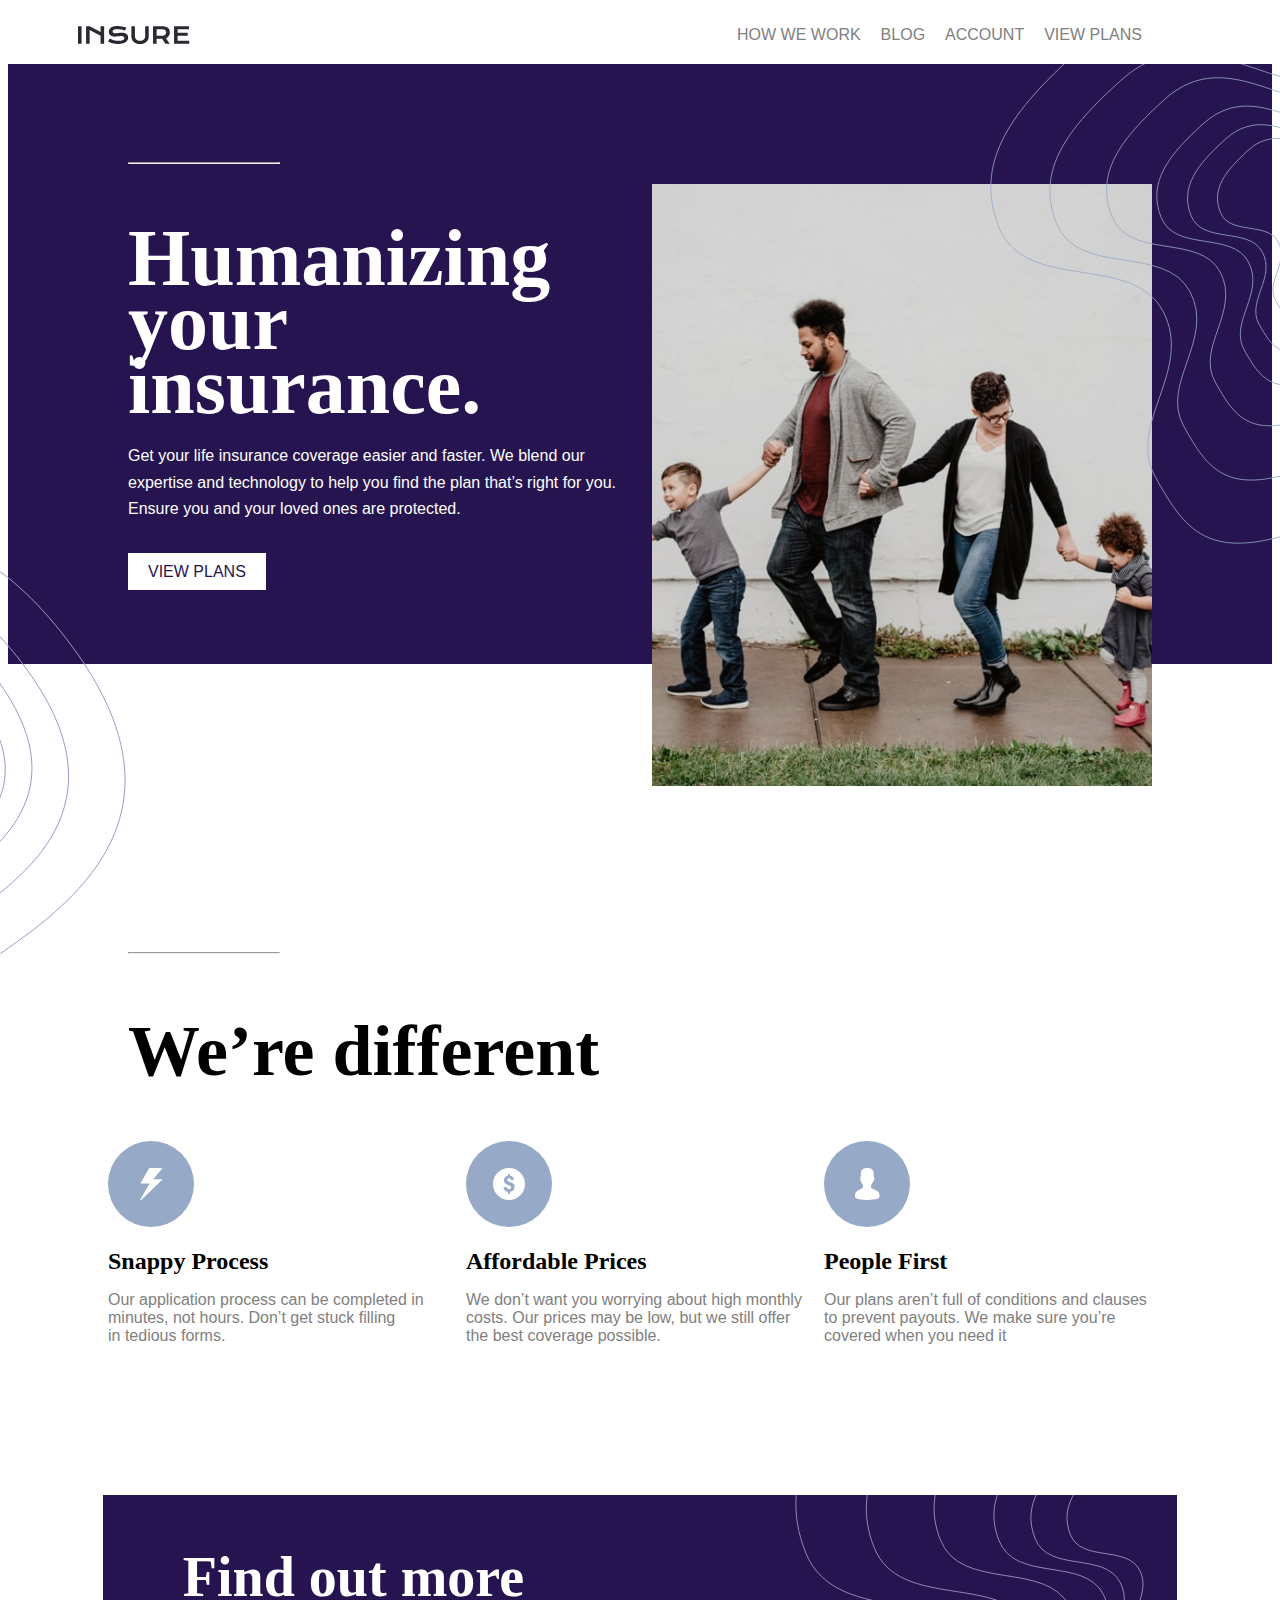
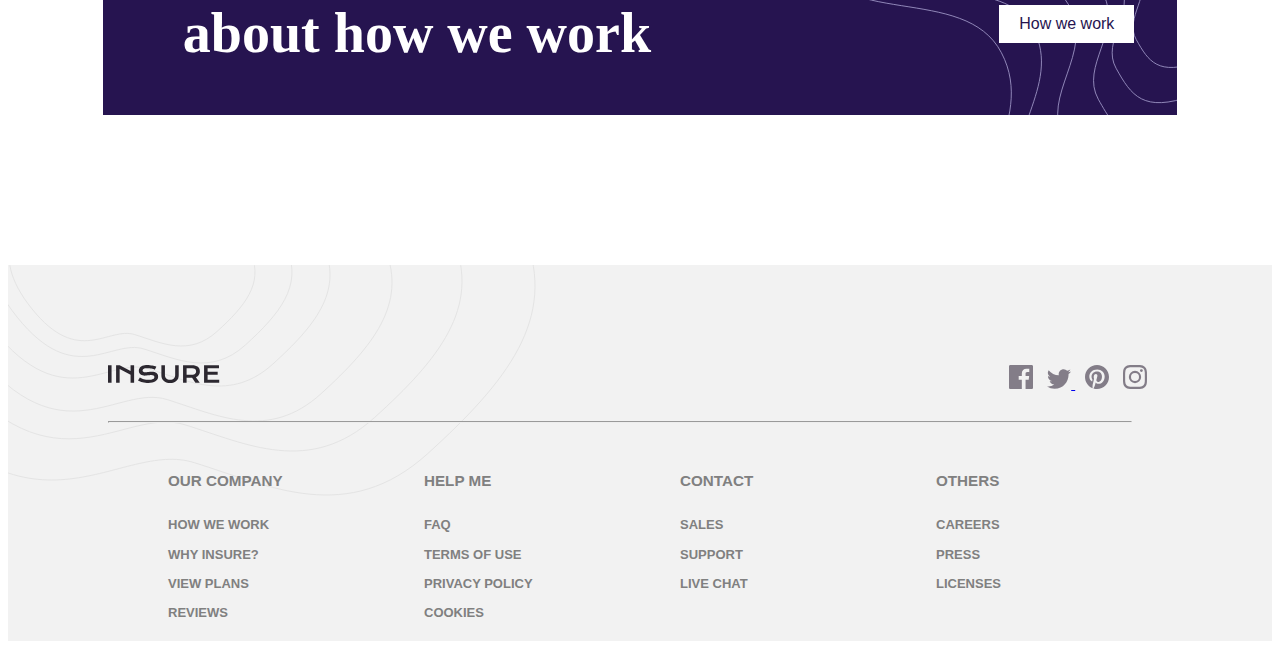
==== index.html @ 9e1656a5 "another change" ====
<!DOCTYPE html>
<html>
    <head>
        <title>Insure Landing Page</title>
        <link rel="shortcut icon" type="image/jpg" href="./designs/favicon-32x32.png">
        <meta charset="utf-8">
        <meta name="viewport" content="width=device-width, intial-scale=1.0, maximum-scale=1.0, user-scalable=no">
        <link rel="stylesheet" href="style.css">
        <meta http-equiv="X-UA-Compatible" content="ie=edge">
    </head>
    <body>
        <article>
            <section class="header">
              
                <ul class="add">
             <img src="./designs/logo.svg" alt="image here">
             <li id="nav"><a href="nav.html" class="hamburger"><img src="./designs/icon-hamburger.svg"></a></li>
                    <li><a href="#">VIEW PLANS</a></li>
                    <li><a href="#">ACCOUNT</a></li>
                    <li><a href="#">BLOG</a></li>
                    <li> <a href="#">HOW WE WORK</a></li>
                </p>
            </section>
            <div class="jpg1">
                <img src="./designs/image-intro-desktop.jpg" alt="intro desktop">
            </div>
            <section class="first">
                <div class="side3"><img src="./designs/bg-pattern-intro-left-mobile.svg" style="width: 300px;"></div>
                
                <div class="side">
                   
                    <hr id="hr"
                    style="color:white; width:150px; float:left; line-break: 20px;">
                
                <p class="para1">
                   <div id="human" style="padding-bottom: 25px; font-family: initial;">Humanizing your insurance.</div> Get your life insurance coverage easier and faster. We blend our expertise and technology to help you find the plan that’s right for you. Ensure you and your loved ones are protected.</p>
                <p id="link">
                <a href="#" class="view">VIEW PLANS</a></p>
            </div>
   
            <div class="intro">
               
                <img src="./designs/image-intro-desktop.jpg" alt="intro desktop" class="jpg">
                <img src="./designs/bg-pattern-intro-right-desktop.svg" alt="intro right" id="desktop">
            </div>
            
            <img src="./designs/bg-pattern-intro-left-desktop.svg"class="left2" style="margin-left: -75px; margin-top:-80px;height:500px;">
            <img src="./designs/bg-pattern-intro-right-mobile.svg" class="left3" style="margin-left:229px; width:200px; margin-top:-100px;" >
        
        
            </section>
            <hr class="hr2"><br>
            <section class="second">
                <h1 id="second">We’re different</h1> 
                <div class="flex">
                   <div class="snappy">
                       <img src="./designs/icon-snappy-process.svg">
                       <h1 id="snappy">Snappy Process</h1> 
                       Our application process can be completed in <br> minutes, not hours. Don’t get stuck filling <br> in tedious forms.</div> 

                   <div class="affordable">
                       <img src="./designs/icon-affordable-prices.svg">
                  <h1 id="affordable">Affordable Prices</h1>  
                     We don’t want you worrying about high monthly <br> costs. Our prices may be low, but we still offer <br> the best coverage possible.
                   </div>
                   <div class="people">
                       <img src="./designs/icon-people-first.svg">
                   <h1 id="people"> People First</h1> 
                   Our plans aren’t full of conditions and clauses <br> to prevent payouts. We make sure you’re <br> covered when you need it
                   </div> 
                </div>
            </section>
            <section class="worksh">
            <div class="works">
                <div class="find">Find out more <br> about how we work</div>
                
                <div class="howorks"> <a href="#" >How we work</a></div>
                <img src="./designs/bg-pattern-how-we-work-desktop.svg" class="svg">
               <img src="./designs/bg-pattern-how-we-work-mobile.svg" class="svgmob">
            </div>
        </section>
            <footer>
                
                <div class="insurep">
                    
                
                <div class="icons">
                    <div class="insure"><img src="./designs/logo.svg"></div>
                        <div class="pinterest">
                 <a href="#"  ><img src="./designs/icon-facebook.svg"></a>
                 <a href="#"><img src="./designs/icon-twitter.svg"> </a>
                   <a href="#"><img src="./designs/icon-pinterest.svg"></a>
                  <a href="#"> <img src="./designs/icon-instagram.svg"></a>
                    </div>
                </div>
            </div>

            
            <hr style="margin-left:100px; margin-right:140px;">
                <div class="footer">
                    <div class="company">
                        <h3 style="  margin-left:40px;">OUR COMPANY</h3>
                        <ul class="l1">
                       <li><a href="#">How we work</a></li> 
                       <li><a href="#">Why Insure?</a></li>
                       <li><a href="#">View plans</a></li>
                       <li><a href="#">Reviews</a></li>
                    </ul>
                    </div>
                    
                    <div class="help">
                        <h3  style="  margin-left:40px;">HELP ME</h3>
                        <ul class="l2">
                            <li><a href="#">FAQ</a></li> 
                            <li><a href="#">Terms of use</a></li>
                            <li><a href="#">Privacy policy</a></li>
                            <li><a href="#">Cookies</a></li> 
                        </ul>
                    </div>
                    <div class="contact">
                        <h3  style="  margin-left:40px;">CONTACT</h3>
                        <ul class="l3">
                            <li><a href="#">SALES</a></li> 
                            <li><a href="#">SUPPORT</a></li>
                            <li><a href="#">LIVE CHAT</a></li>
                        </ul>
                    </div>
                    <div class="others">
                        <h3  style="  margin-left:40px;">OTHERS</h3>
                        <ul class="l4">
                            <li><a href="#">CAREERS</a></li> 
                            <li><a href="#">PRESS</a></li>
                            <li><a href="#">LICENSES</a></li>
                        </ul>
                    </div>
                </div>
            </footer>
        </article>
    </body>
</html>
---- style.css ----
.add a{
    text-decoration: none;
    color:grey;
    padding: 10px;
}
.add li{
    list-style-type: none;
    float: right;
   font-weight: 500;
   font-family: 'Lucida Sans', 'Lucida Sans Regular', 'Lucida Grande', 'Lucida Sans Unicode', Geneva, Verdana, sans-serif;
   
    
}
.add #nav{
    display: none;
}
.add a:hover{
    border:2px solid black;
    padding: 10px;
    color: black;
    
}
.add a:active{
    background-color: rgb(59, 6, 59);
   padding: 10px;
   color:white;

}

a:visited{
    color:rgb(59, 6, 59);
}
.add{
margin-right: 120px;
margin-left: 30px;
padding-top:10px;


background-color: white;
}
.first{
    max-width: 100%;
    height: 600px;
    background-color:rgb(38, 20, 80);
  margin-bottom: 280px;
}
.side{
    color: white;
    float:left;
    max-width: 40%;
    padding-top: 90px;
    margin-left: 120px;
    font-family: Verdana, Geneva, Tahoma, sans-serif;
    line-height: 20pt;
    
}
#human{
   
    font-size: 5rem;
    font-weight: bolder;
    line-height: 48pt;
    padding-top: 20px;
    
    
}
.para1{
   padding-bottom: 20px;

    
}
.view{
    padding-right:20px;
    padding-left:20px;
    padding-top:10px;
    padding-bottom:10px;
    background-color: white;
  color:rgb(38, 20, 80); 
}
#link{
    padding:20px;
    margin-left: -20px;
}
.view{
    text-decoration: none;
    font-family: Verdana, Geneva, Tahoma, sans-serif
}
.intro{
    max-width:60%;
    float: right;
   
}
.jpg{
    width:500px;
    margin-top: 120px;
    margin-right: 120px;
    position: relative;
    top:0;

}
#desktop{
    position: absolute;
    top:20;
    left: 990px;
    height: 480px;
    

}
#second{
    font-size: 4.5rem;
    margin-left: 120px;
}
.flex{
    display: flex;
    flex-direction: row;
    justify-items: center;
    margin-left: 100px;
    margin-right: 100px;
    font-family: 'Segoe UI', Tahoma, Geneva, Verdana, sans-serif;
    color: gray;
    margin-bottom: 150px;
}
.snappy{
    width: 35%;
    padding-right:10px;
}
.affordable{
    width: 35%;
    padding-right: 10px;
}
.people{
    width: 35%;
}
#snappy, #affordable, #people{
    font-family: initial;
    color: black;
    font-size: 1.5rem;
}
.works{
    display: flex;
    flex-direction: row;
    max-width: 85%;
    background-color:rgb(38, 20, 80);
    height: 220px;
   margin:auto;
   


}
.find{
 
justify-content: flex-start;
flex-grow: 3;
margin: auto auto auto 80px;
color:white;
font-weight: 600;
font-size: 3.5rem;
line-height: 42pt;


   
}
.howorks{
    flex-grow: 1;
    margin: auto;
   
   
    
}
.howorks a{
    text-decoration: none;
    background-color: white;
    color:rgb(38, 20, 80);
    padding-right: 20px;
    padding-left: 20px;
    padding-top: 10px;
    padding-bottom: 10px;
    position: absolute;
    margin-left: 240px;
    font-family: Verdana, Geneva, Tahoma, sans-serif;
}
.worksh{
    padding-bottom: 150px;
}
footer{
    background-color: rgba(128, 128, 128, 0.1);
    padding-top: 100px;
    background-image: url(./designs/bg-pattern-footer-desktop.svg);
    background-repeat: no-repeat;

}
.icons li{
    list-style-type: none;
}
.icons{
    display: flex;
    flex-direction: row;
    padding-bottom: 20px;

   
   
}
.insure{
    justify-content: flex-start;
    flex-grow: 4;
    margin-left: 100px;

}
.pinterest{
    justify-content: flex-end;
    flex-grow: 1;
    justify-items: space-between;
    margin-left: 280px;
}
    
.pinterest a{
    padding-left:10px;
    

}
a img:hover{
   background-color:black;
}
.footer{
    display: flex;
    flex-direction: row;
    padding-left:120px;
    padding-right: 120px;
   font-family: Verdana, Geneva, Tahoma, sans-serif;
   color: grey;
   font-size:small;
   font-weight: bold;
   line-height: 22pt;
   justify-content: center;
   text-transform: uppercase;
   padding-top: 20px;
}
.footer li{
    list-style-type: none;
}
.footer a{
    text-decoration: none;
}
.footer a:hover{
    text-decoration: underline;
}
.company{
    width:25%;
}
.help{
    width:25%;   
}
.contact{
    width:25%;
}
.others{
    width:25%;
}
.company h3{
    margin-left:30px;

}
.jpg1{
    display: none;
}
.left3{
    display: none;
}
.side3{
    display:none;
}
.hr2{
    color:white; width:150px; float:left; line-break: 20px; margin-left: 120px;
    width:150px;
}
.svgmob{
    display:none;
}
.footer li a{
    color: gray;
}
@media only screen and (max-width:468px){
    body{
        max-width:100%;
         display: block;
         overflow-x: hidden;
    }
    .add{
        width: 100%;
        margin: 0;
        padding: 0;
    }
    .add li{
        display:none;
    }
    .add #nav{
        display: inline;
        
    }
    .add .hamburger:hover{
        border: none;
        padding:0;
    }
    .jpg{
        display: none;
    }
    .jpg1{
        display:inline;
    }
    .jpg1 img{
        display: block;
        width: 100%;
    }
    #hr{
        display: none;
    }
    .first{
        height:750px;
       
    }
    #human{
        text-align: center;
        width:480px;
        font-size: 3rem;
        line-height: 42pt;
       margin-left: -5px;
        
        
    }
    .intro  #desktop{
        width:2px;
    }
    .side{
        max-width: 100%;
        text-align: center;
        color:white;  
     padding-right: 100px;
     margin-left: -8px;
     margin-top:-300px;
    }
    #link a{
        background-color:rgb(38, 20, 80) ;
        border: 2px solid white;
        color: white;
    }
    .left2{
        display: none;
    }
    .left3{
        display: inline;
    }
    .side3{
        display:inline;
    }
    .hr2{
        display: inline;
        width:200px;
        margin-left:30% ;
        margin-right: 40%;
        
    }
    .flex{
      
        max-width: 100%;
        flex-direction: column;
        align-items: center;
        text-align: center;
        
    }
    .snappy{
        width:100%;
        
    }
    .affordable{
        width: 100%;
        padding-top: 40px;
    }
    .people{
        width:100%;
        padding-top:40px;
    }
    .works{
        flex-direction: column;
        align-items: center;
        flex-wrap: wrap;
        height:500px;
        max-width: 90%;
        text-align: center;
        
    }
    .svg{
        display:none;
    }
    .find{
        max-width:90%;
        margin-top: 100px;
        margin-left: -1px;
    }
    .howorks{
        margin-left: -98px;
        margin-bottom:100px;
        top:80px;
    }   
    .howorks a{
        background-color:rgb(38, 20, 80) ;
    color:white;
    
    border: 2px solid white;
    }
   .svgmob{
       display:inline;
       margin-left:-220px;
       height:400px;
       top:0;
   }  
   .icons{
    flex-direction: column;
    line-height: 35pt;
    margin-left: -40px;
}
.insure{
    margin-left: 40%;
    margin-right: 40%;
}
.pinterest{
  margin-left: 35%;
  margin-right: 20%; 
}
.footer{
    flex-direction: column;
    align-items: center;
    max-width:100%;
    text-align: center;
    color: grey;
    margin-left: -20%;
}


.company{
    width: 80%;
    margin:0;
    padding-left: 0;
    padding-right: 0;
}
.help{
  width: 80%;
}
.contact{
  width: 80%;
}
.others{
  width: 80%;
}
.body{
  background-color:rgb(38, 20, 80);
  width:100%;
  height:600px;
  text-align:center;
  padding-top: 40px;
  
        }
}
.body a{
color: white;
text-decoration: none;
font-family: Verdana, Geneva, Tahoma, sans-serif;
line-height: 45pt;

}
.last{
  width:100%;
  height:300px;
  margin-bottom: -345px;
}
.body li{
  list-style-type: none;
 
}
.body a:hover{
  border: 2px solid white;
  padding: 10px 20px 10px 20px;
}
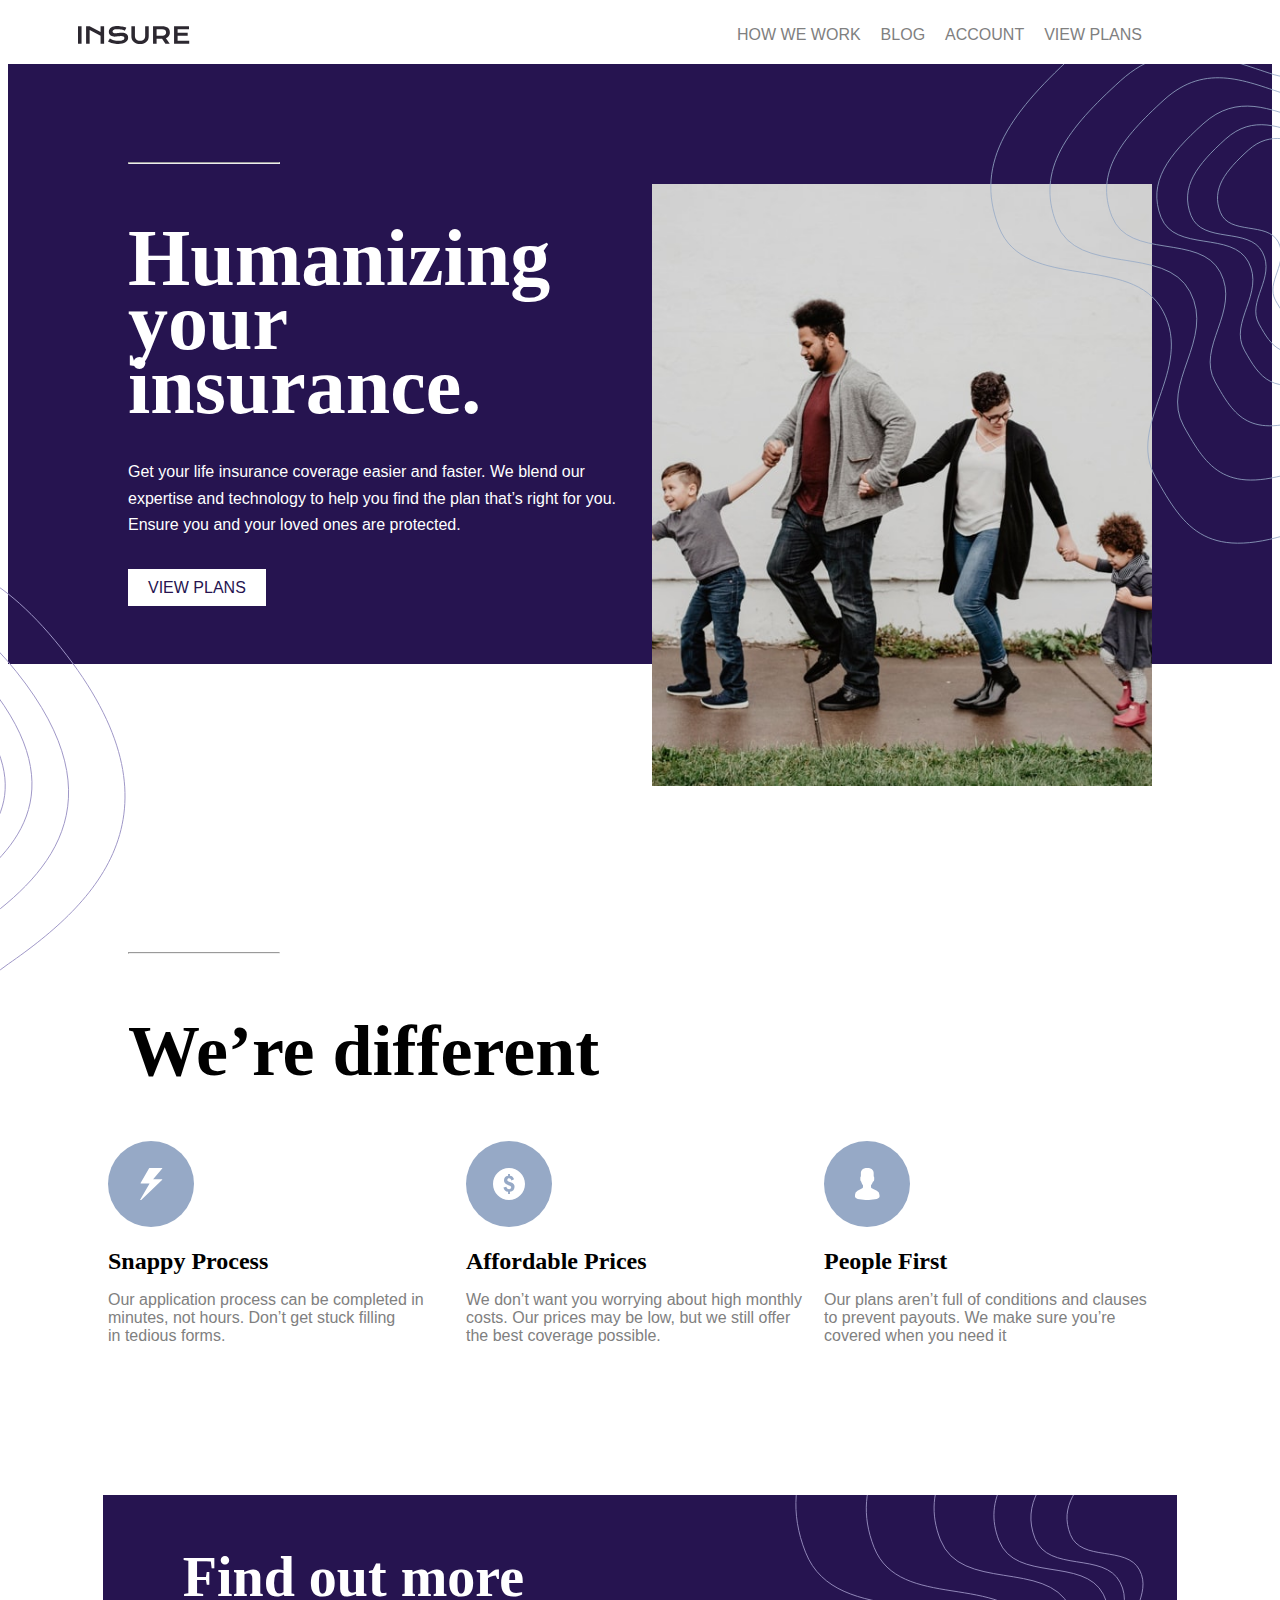
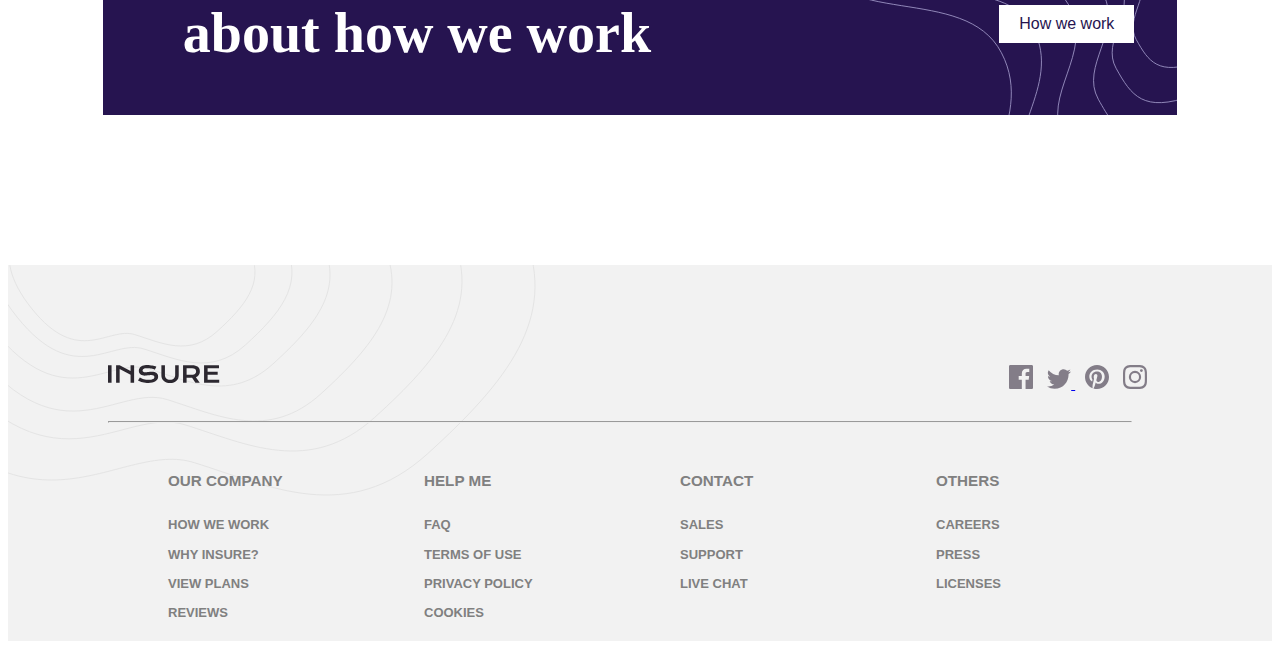
==== commit e2686957: "another change" ====
--- a/index.html
+++ b/index.html
@@ -7,6 +7,7 @@
         <meta name="viewport" content="width=device-width, intial-scale=1.0, maximum-scale=1.0, user-scalable=no">
         <link rel="stylesheet" href="style.css">
         <meta http-equiv="X-UA-Compatible" content="ie=edge">
+        
     </head>
     <body>
         <article>
@@ -33,7 +34,7 @@
                     style="color:white; width:150px; float:left; line-break: 20px;">
                 
                 <p class="para1">
-                   <div id="human" style="padding-bottom: 25px; font-family: initial;">Humanizing your insurance.</div> Get your life insurance coverage easier and faster. We blend our expertise and technology to help you find the plan that’s right for you. Ensure you and your loved ones are protected.</p>
+                   <div id="human" style="padding-bottom: 25px; font-family: initial;">Humanizing your insurance.</div><p id="get"> Get your life insurance coverage easier and faster. We blend our expertise and technology to help you find the plan that’s right for you. Ensure you and your loved ones are protected.</p></p>
                 <p id="link">
                 <a href="#" class="view">VIEW PLANS</a></p>
             </div>
--- a/style.css
+++ b/style.css
@@ -279,11 +279,16 @@
 .footer li a{
     color: gray;
 }
-@media only screen and (max-width:468px){
+@media only screen and (max-width:480px){
     body{
         max-width:100%;
-         display: block;
-         overflow-x: hidden;
+        overflow-x: hidden;
+        padding: 0;
+        margin: 0;
+    }
+    .header{
+        padding-top: 10px;
+       
     }
     .add{
         width: 100%;
@@ -301,6 +306,10 @@
         border: none;
         padding:0;
     }
+    .add img{
+        padding-left: 20px;
+        padding-top: 10px;
+    }
     .jpg{
         display: none;
     }
@@ -320,12 +329,22 @@
     }
     #human{
         text-align: center;
-        width:480px;
-        font-size: 3rem;
+        width:400px;
+        font-size: 2.5rem;
         line-height: 42pt;
-       margin-left: -5px;
-        
-        
+       margin-left:20px;
+        
+        
+    }
+    #get{
+        margin-left:60px;  
+    }
+    .view{
+        margin-left:60px; 
+    }
+    #second{
+        font-size: 2.5rem;
+       
     }
     .intro  #desktop{
         width:2px;
@@ -347,7 +366,8 @@
         display: none;
     }
     .left3{
-        display: inline;
+        display:inline;
+        margin-left: -100px;
     }
     .side3{
         display:inline;
@@ -390,6 +410,7 @@
     }
     .svg{
         display:none;
+       
     }
     .find{
         max-width:90%;
@@ -410,7 +431,7 @@
    .svgmob{
        display:inline;
        margin-left:-220px;
-       height:400px;
+       height:300px;
        top:0;
    }  
    .icons{
@@ -459,7 +480,6 @@
   padding-top: 40px;
   
         }
-}
 .body a{
 color: white;
 text-decoration: none;
@@ -479,4 +499,8 @@
 .body a:hover{
   border: 2px solid white;
   padding: 10px 20px 10px 20px;
+}
+#desktop{
+    display: none;
+}
 }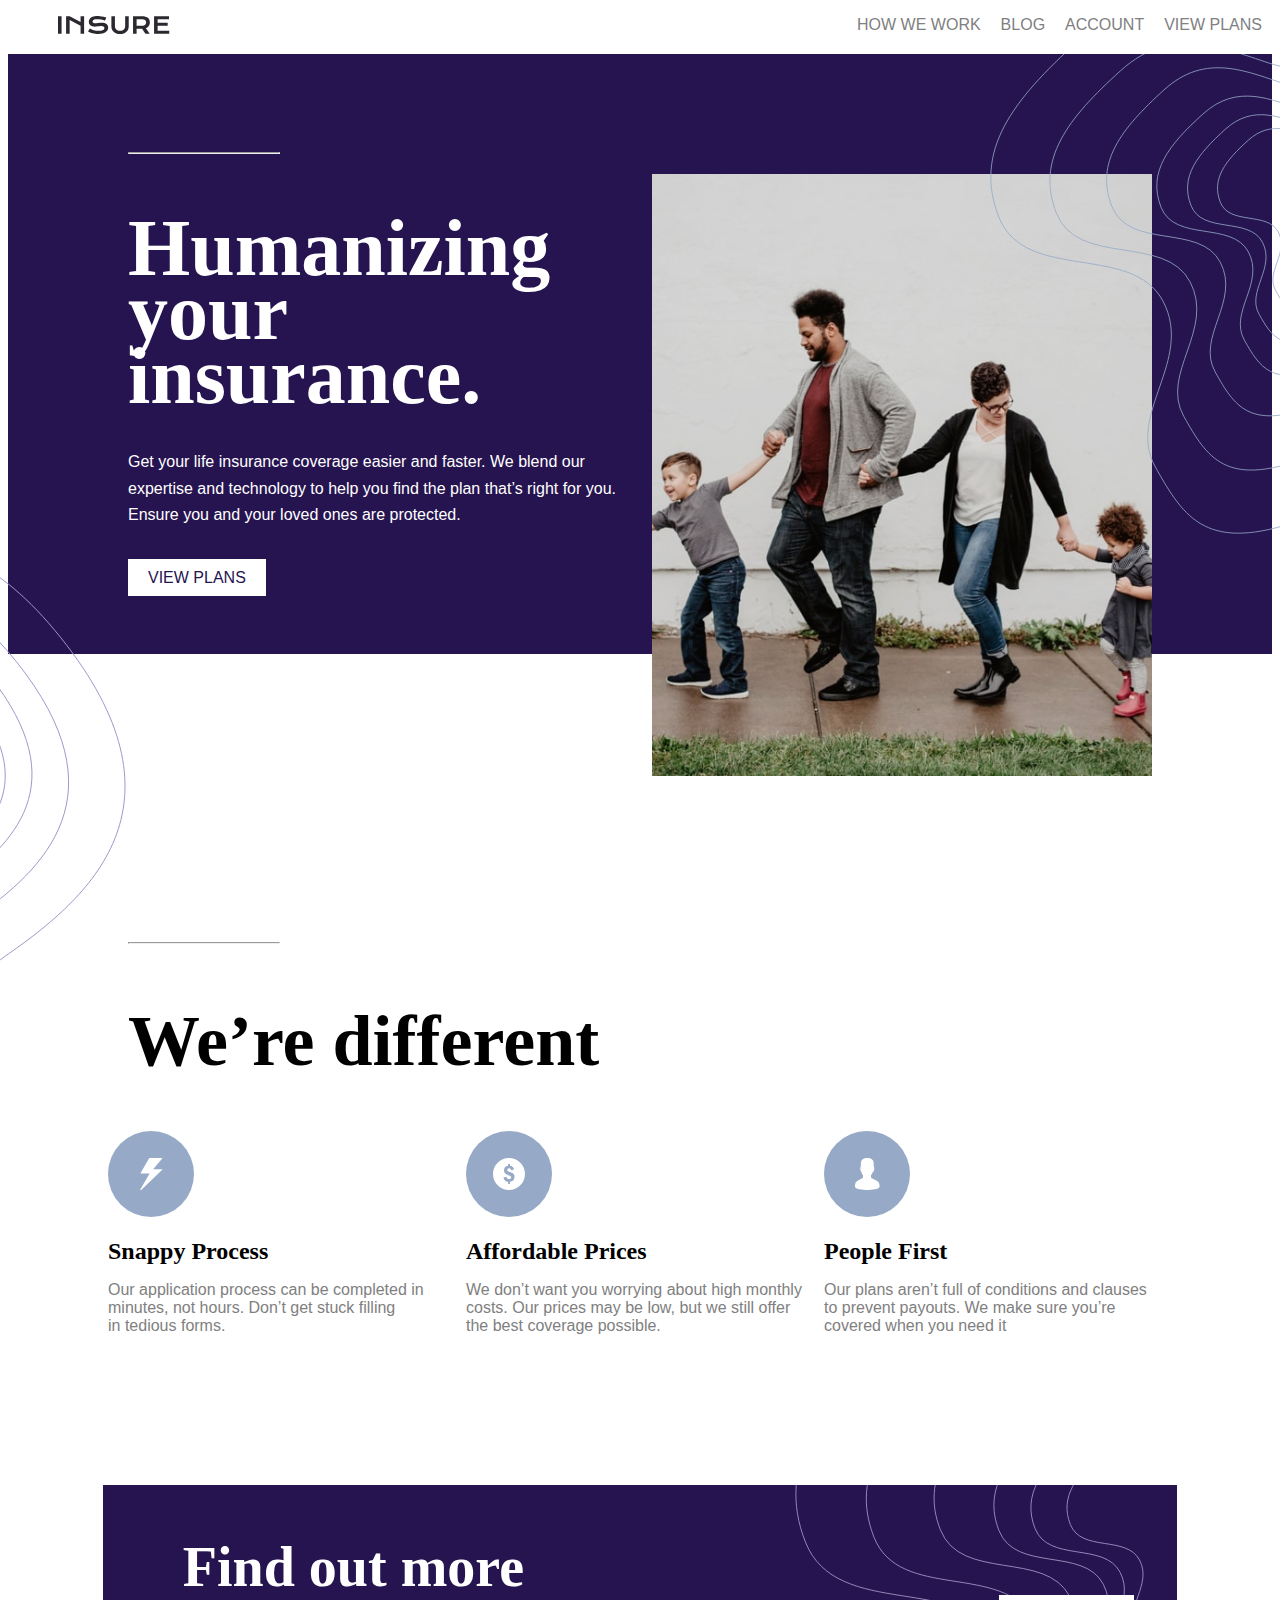
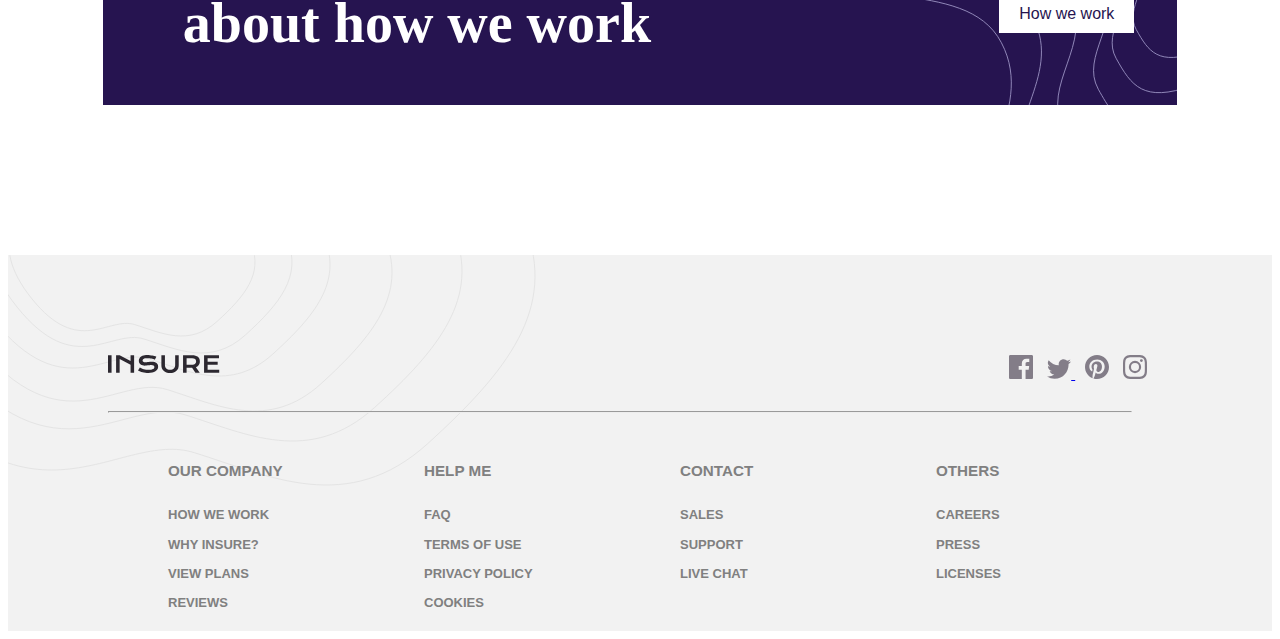
==== commit ac519d3d: "another change" ====
--- a/index.html
+++ b/index.html
@@ -12,9 +12,9 @@
     <body>
         <article>
             <section class="header">
-              
+                
                 <ul class="add">
-             <img src="./designs/logo.svg" alt="image here">
+                    <img src="./designs/logo.svg" alt="image here"style="padding-left:10px">
              <li id="nav"><a href="nav.html" class="hamburger"><img src="./designs/icon-hamburger.svg"></a></li>
                     <li><a href="#">VIEW PLANS</a></li>
                     <li><a href="#">ACCOUNT</a></li>
--- a/style.css
+++ b/style.css
@@ -30,14 +30,6 @@
 
 a:visited{
     color:rgb(59, 6, 59);
-}
-.add{
-margin-right: 120px;
-margin-left: 30px;
-padding-top:10px;
-
-
-background-color: white;
 }
 .first{
     max-width: 100%;
@@ -302,13 +294,14 @@
         display: inline;
         
     }
-    .add .hamburger:hover{
+    #nav .hamburger:active{
         border: none;
         padding:0;
     }
+   
     .add img{
         padding-left: 20px;
-        padding-top: 10px;
+    
     }
     .jpg{
         display: none;
@@ -329,21 +322,26 @@
     }
     #human{
         text-align: center;
-        width:400px;
+        max-width:100%;
         font-size: 2.5rem;
-        line-height: 42pt;
-       margin-left:20px;
+        line-height: 30pt;
+       margin-left:60px;
         
         
     }
     #get{
-        margin-left:60px;  
+        margin-left:35px; 
+        max-width: 90%; 
     }
     .view{
         margin-left:60px; 
     }
     #second{
         font-size: 2.5rem;
+        text-align: center;
+        max-width: 50%;
+        
+       
        
     }
     .intro  #desktop{
@@ -375,8 +373,8 @@
     .hr2{
         display: inline;
         width:200px;
-        margin-left:30% ;
-        margin-right: 40%;
+       justify-content: center;
+      
         
     }
     .flex{
@@ -415,10 +413,13 @@
     .find{
         max-width:90%;
         margin-top: 100px;
-        margin-left: -1px;
+        text-align: center;
+        font-size: 2.5rem;
+        margin-right: 40px;
     }
     .howorks{
-        margin-left: -98px;
+        margin-left: -100px;
+        text-align: center;
         margin-bottom:100px;
         top:80px;
     }   
@@ -431,7 +432,7 @@
    .svgmob{
        display:inline;
        margin-left:-220px;
-       height:300px;
+       width:230px;
        top:0;
    }  
    .icons{
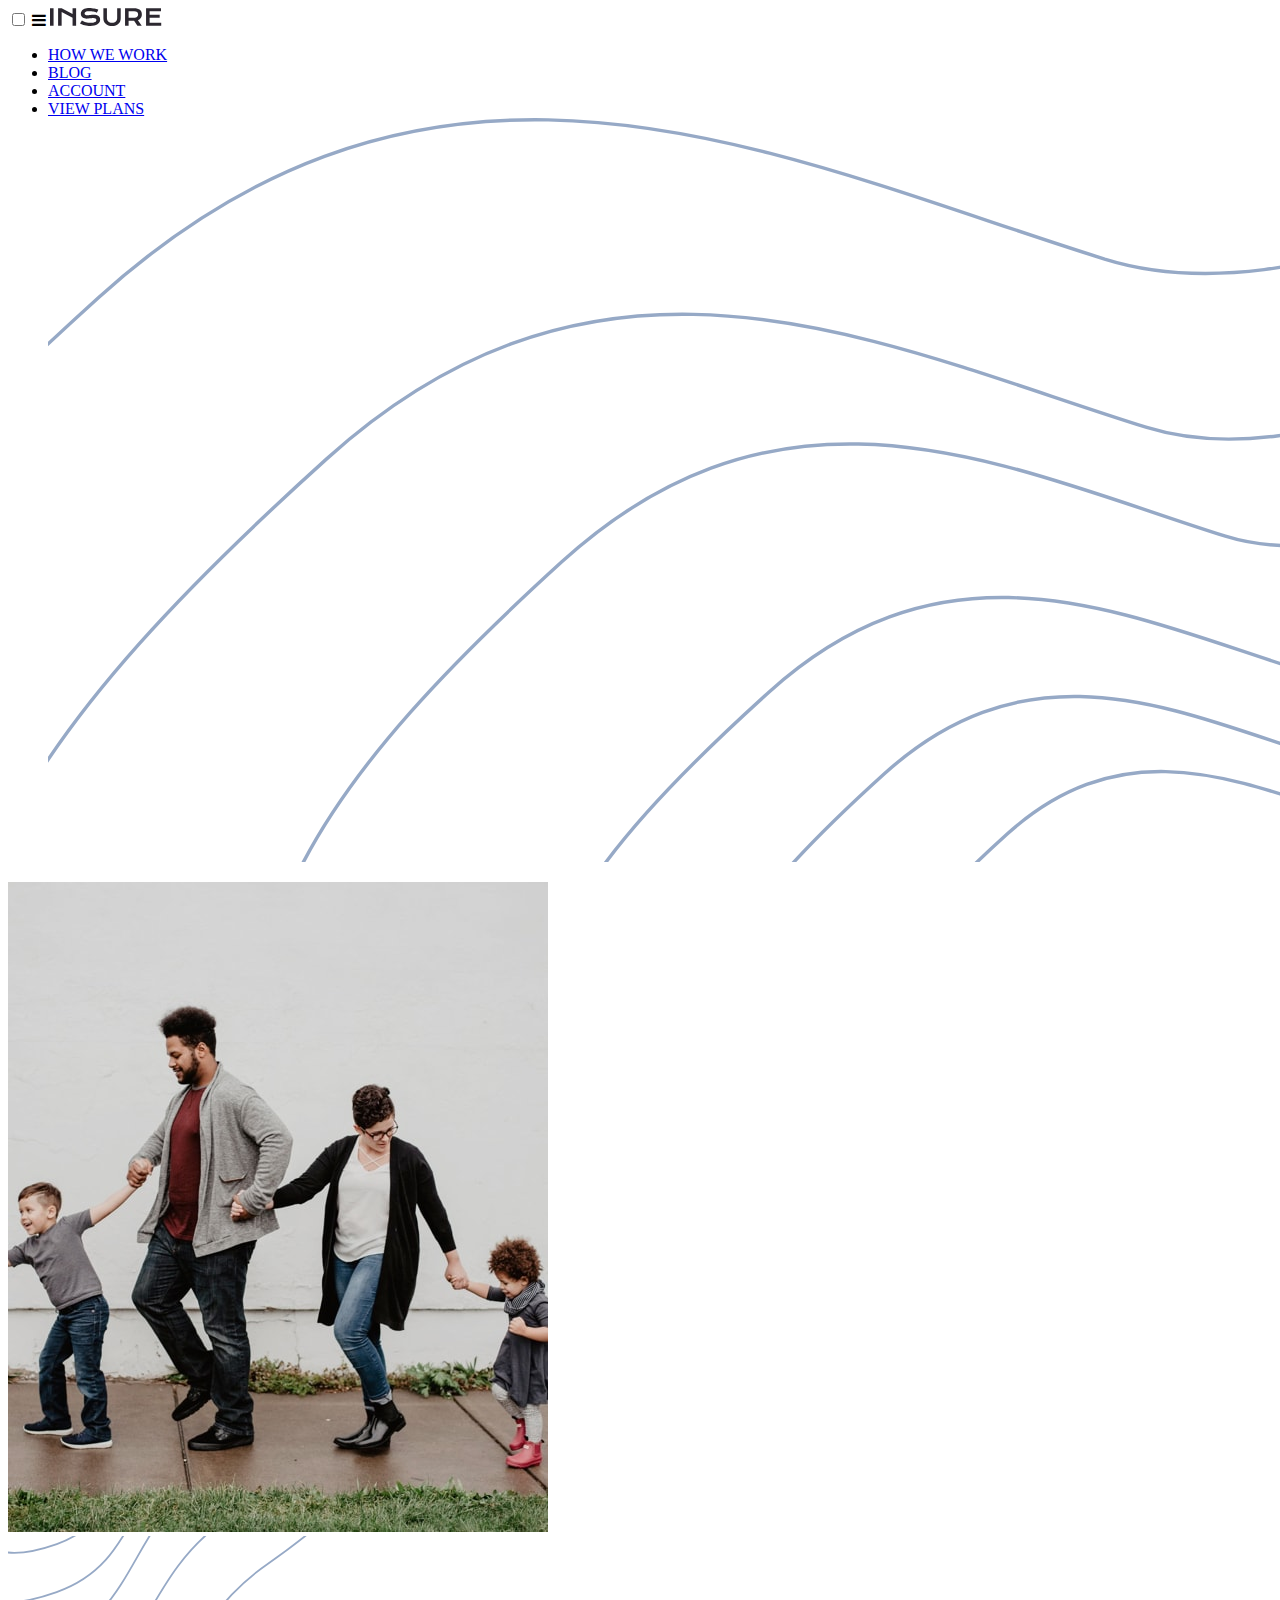
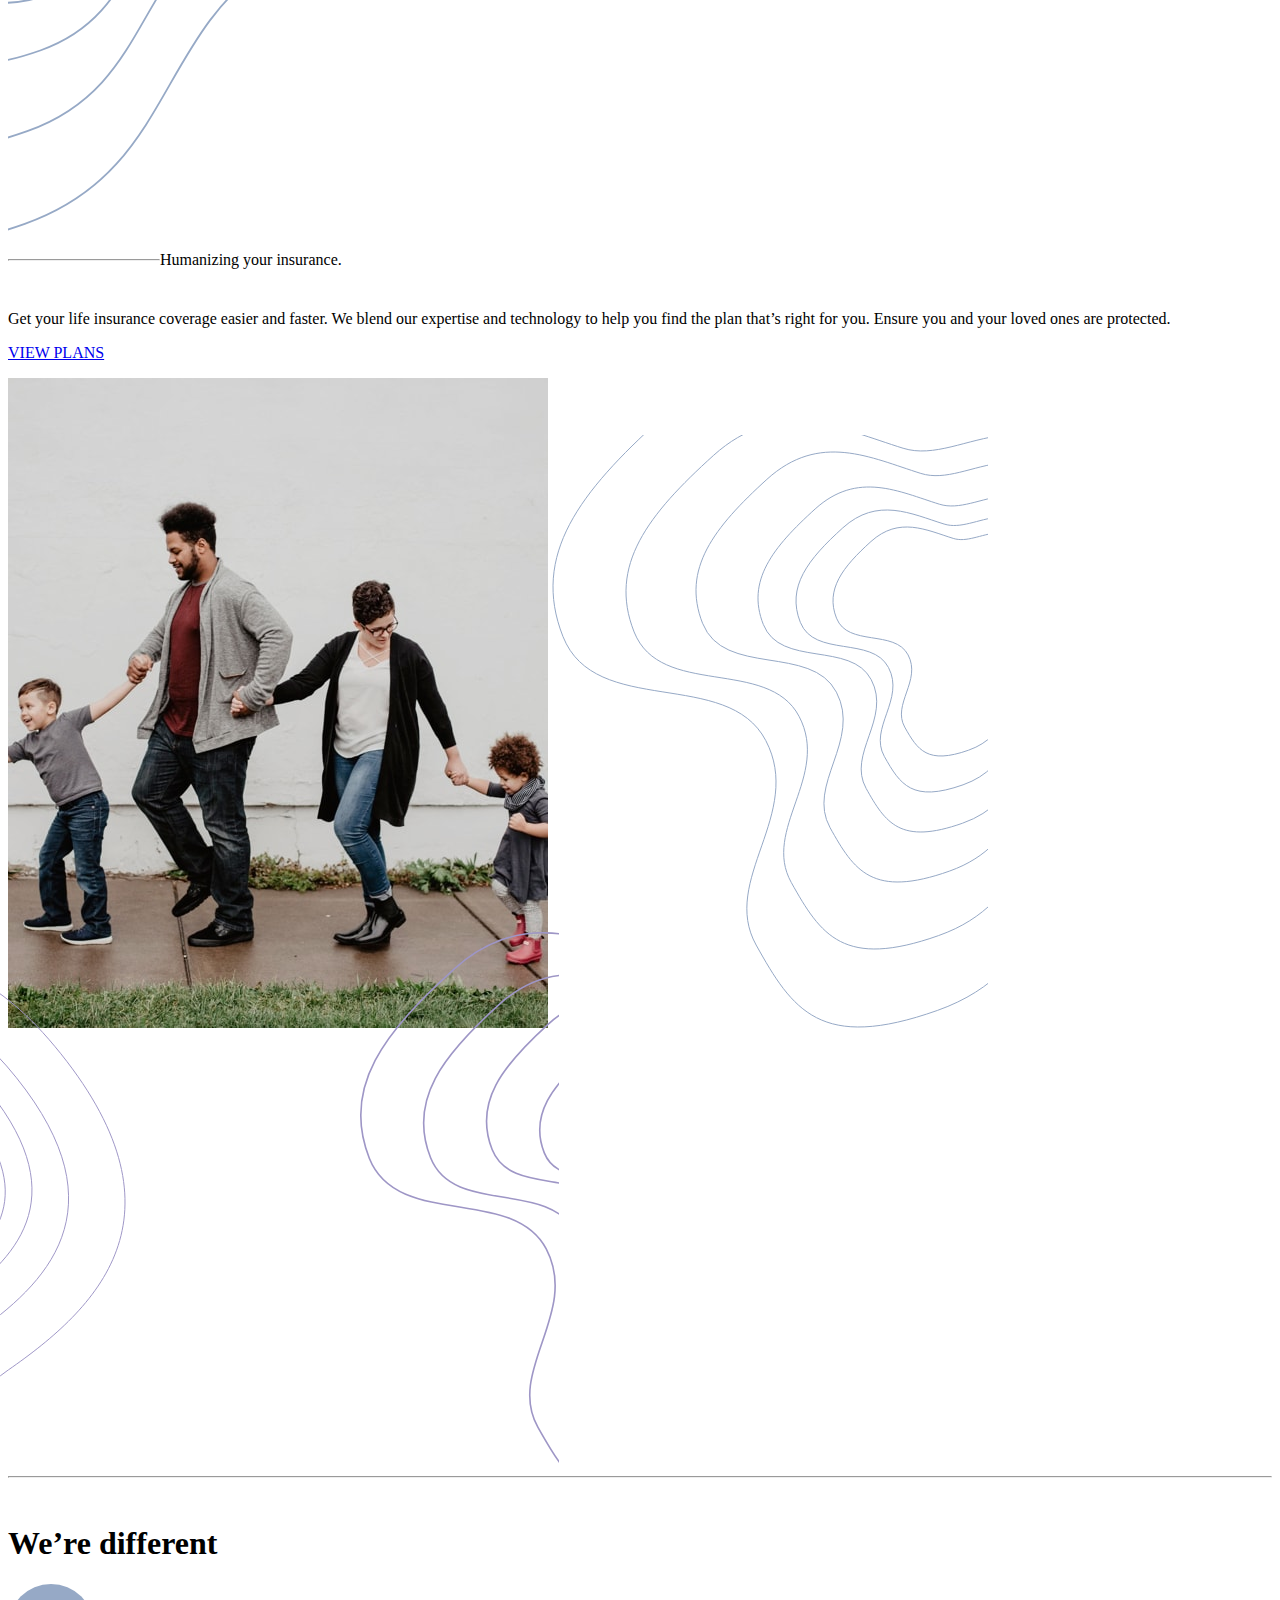
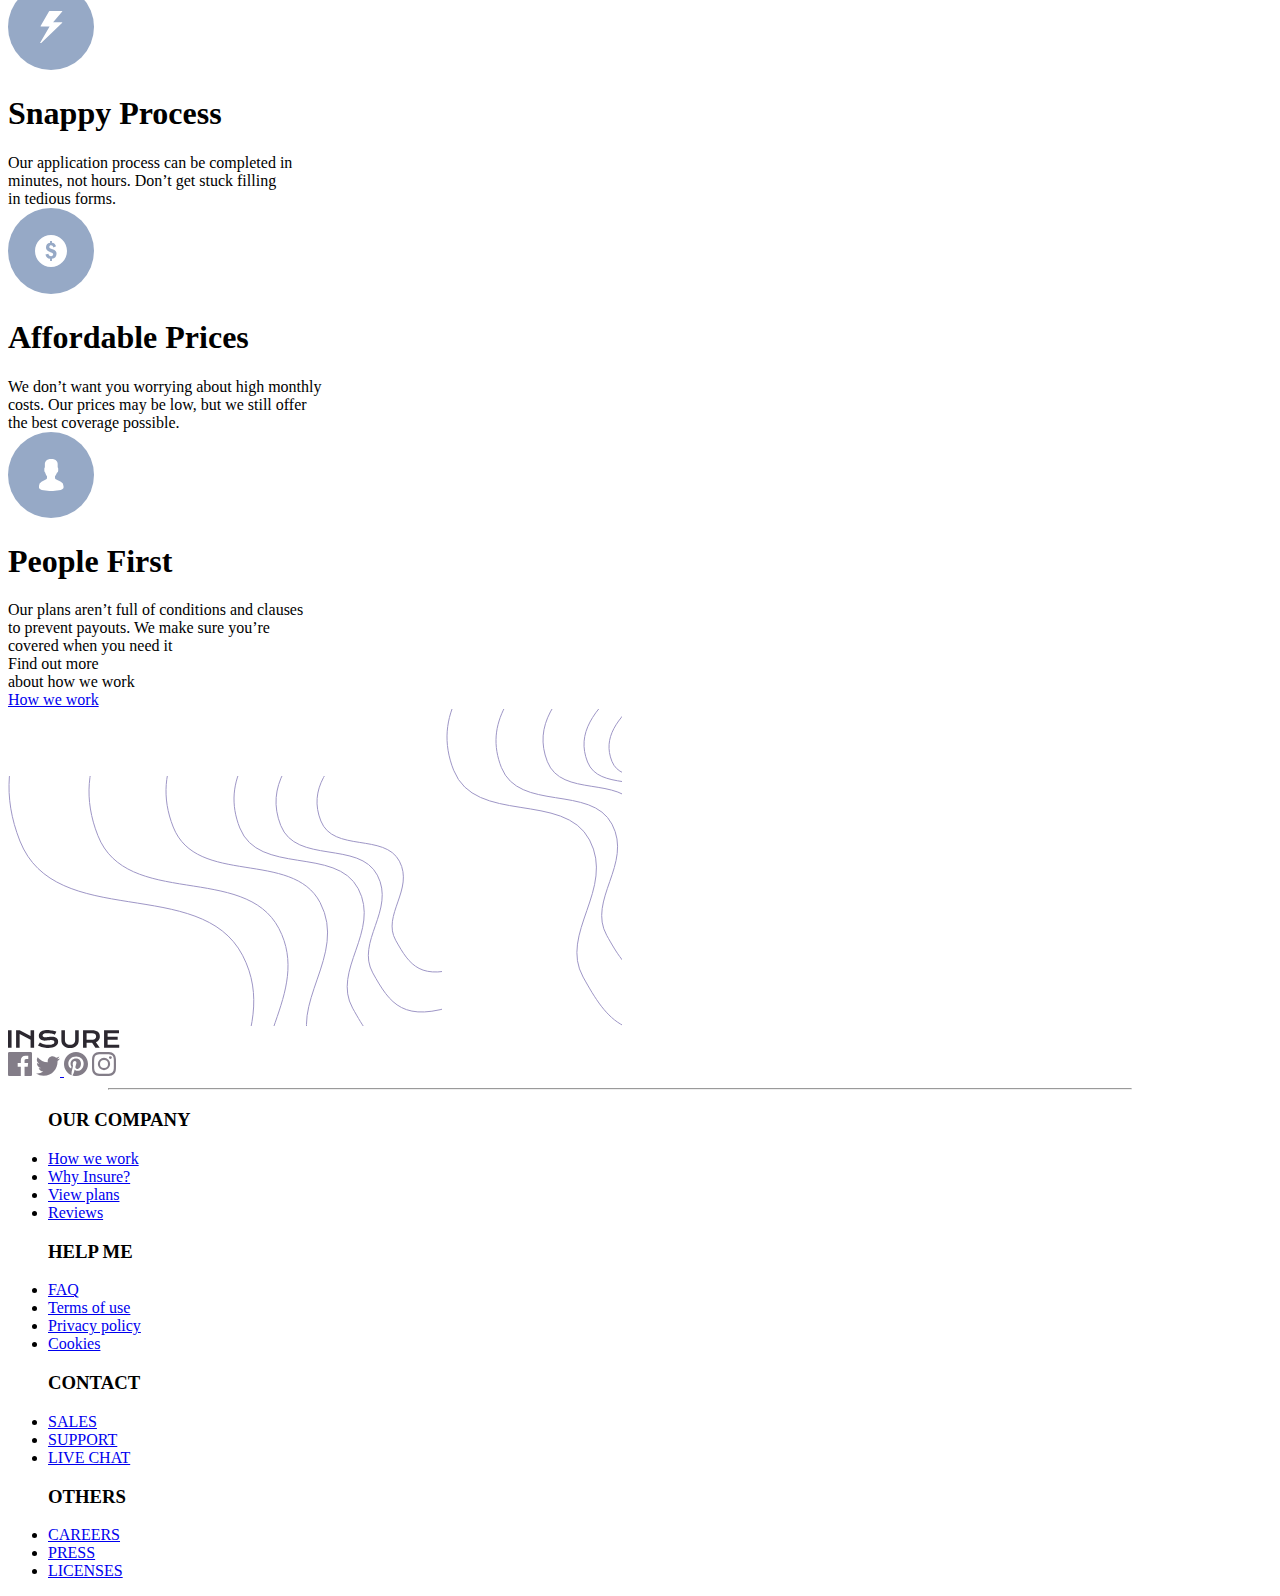
==== commit 4c980f81: "another change" ====
--- a/index.html
+++ b/index.html
@@ -1,141 +1,146 @@
 <!DOCTYPE html>
 <html>
-    <head>
-        <title>Insure Landing Page</title>
-        <link rel="shortcut icon" type="image/jpg" href="./designs/favicon-32x32.png">
-        <meta charset="utf-8">
-        <meta name="viewport" content="width=device-width, intial-scale=1.0, maximum-scale=1.0, user-scalable=no">
-        <link rel="stylesheet" href="style.css">
-        <meta http-equiv="X-UA-Compatible" content="ie=edge">
+<head>
+    <title>Insure Landing Page</title>
+    <link rel="shortcut icon" type="image/jpg" href="./designs/favicon-32x32.png">
+    <meta name="viewport" content="width=device-width, intial-scale=1.0, maximum-scale=1.0, user-scalable=no">
+<link rel="stylesheet" href="https://cdnjs.cloudflare.com/ajax/libs/font-awesome/4.7.0/css/font-awesome.min.css">
+<link rel="stylesheet" href="./css/style.css">
+<script src="https://kit.font-awesome.com/a076d05399.js"></script>
+</head>
+<!--<i class="fa fa-bars"></i>-->
+<body>
+    <nav>
+        <input type="checkbox" id="check">
+        <label for="check" class="checkbtn">
+            <i class="fa fa-bars"></i>
+        </label>
+        <label class="logo"><img src="./designs/logo.svg" class="icon"></label>
+        <ul class="real">
+            <li><a href="#" class="active">HOW WE WORK</a></li>
+            <li><a href="#">BLOG</a></li>
+            <li><a href="#">ACCOUNT</a></li>
+            <li><a href="#">VIEW PLANS</a></li>
+            <img src="./designs/bg-pattern-mobile-nav.svg" alt="image here" class="mobilenav" style="width: 100vw;">
+    </ul>
+   
+</nav>
+<div class="jpg1">
+    <img src="./designs/image-intro-desktop.jpg" alt="intro desktop">
+</div>
+<section class="first">
+    <div class="side3"><img src="./designs/bg-pattern-intro-left-mobile.svg" style="width: 300px;"></div>
+    
+    <div class="side">
+       
+        <hr id="hr"
+        style="color:white; width:150px; float:left; line-break: 20px;">
+    
+    <p class="para1">
+       <div id="human" style="padding-bottom: 25px; font-family: initial;">Humanizing your insurance.</div><p id="get"> Get your life insurance coverage easier and faster. We blend our expertise and technology to help you find the plan that’s right for you. Ensure you and your loved ones are protected.</p></p>
+    <p id="link">
+    <a href="#" class="view">VIEW PLANS</a></p>
+</div>
+
+<div class="intro">
+   
+    <img src="./designs/image-intro-desktop.jpg" alt="intro desktop" class="jpg">
+    <img src="./designs/bg-pattern-intro-right-desktop.svg" alt="intro right" id="desktop">
+</div>
+
+<img src="./designs/bg-pattern-intro-left-desktop.svg"class="left2" style="margin-left: -75px; margin-top:-80px;height:500px;">
+<img src="./designs/bg-pattern-intro-right-mobile.svg" class="left3" style="margin-left:229px; width:200px; margin-top:-100px;" >
+
+
+</section>
+<hr class="hr2"><br>
+<section class="second">
+    <h1 id="second">We’re different</h1> 
+    <div class="flex">
+       <div class="snappy">
+           <img src="./designs/icon-snappy-process.svg">
+           <h1 id="snappy">Snappy Process</h1> 
+           Our application process can be completed in <br> minutes, not hours. Don’t get stuck filling <br> in tedious forms.</div> 
+
+       <div class="affordable">
+           <img src="./designs/icon-affordable-prices.svg">
+      <h1 id="affordable">Affordable Prices</h1>  
+         We don’t want you worrying about high monthly <br> costs. Our prices may be low, but we still offer <br> the best coverage possible.
+       </div>
+       <div class="people">
+           <img src="./designs/icon-people-first.svg">
+       <h1 id="people"> People First</h1> 
+       Our plans aren’t full of conditions and clauses <br> to prevent payouts. We make sure you’re <br> covered when you need it
+       </div> 
+    </div>
+</section>
+<section class="worksh">
+<div class="works">
+    <div class="find">Find out more <br> about how we work</div>
+    
+    <div class="howorks"> <a href="#" >How we work</a></div>
+    <img src="./designs/bg-pattern-how-we-work-desktop.svg" class="svg">
+   <img src="./designs/bg-pattern-how-we-work-mobile.svg" class="svgmob">
+</div>
+</section>
+<footer>
+    
+    <div class="insurep">
         
-    </head>
-    <body>
-        <article>
-            <section class="header">
-                
-                <ul class="add">
-                    <img src="./designs/logo.svg" alt="image here"style="padding-left:10px">
-             <li id="nav"><a href="nav.html" class="hamburger"><img src="./designs/icon-hamburger.svg"></a></li>
-                    <li><a href="#">VIEW PLANS</a></li>
-                    <li><a href="#">ACCOUNT</a></li>
-                    <li><a href="#">BLOG</a></li>
-                    <li> <a href="#">HOW WE WORK</a></li>
-                </p>
-            </section>
-            <div class="jpg1">
-                <img src="./designs/image-intro-desktop.jpg" alt="intro desktop">
-            </div>
-            <section class="first">
-                <div class="side3"><img src="./designs/bg-pattern-intro-left-mobile.svg" style="width: 300px;"></div>
-                
-                <div class="side">
-                   
-                    <hr id="hr"
-                    style="color:white; width:150px; float:left; line-break: 20px;">
-                
-                <p class="para1">
-                   <div id="human" style="padding-bottom: 25px; font-family: initial;">Humanizing your insurance.</div><p id="get"> Get your life insurance coverage easier and faster. We blend our expertise and technology to help you find the plan that’s right for you. Ensure you and your loved ones are protected.</p></p>
-                <p id="link">
-                <a href="#" class="view">VIEW PLANS</a></p>
-            </div>
-   
-            <div class="intro">
-               
-                <img src="./designs/image-intro-desktop.jpg" alt="intro desktop" class="jpg">
-                <img src="./designs/bg-pattern-intro-right-desktop.svg" alt="intro right" id="desktop">
-            </div>
-            
-            <img src="./designs/bg-pattern-intro-left-desktop.svg"class="left2" style="margin-left: -75px; margin-top:-80px;height:500px;">
-            <img src="./designs/bg-pattern-intro-right-mobile.svg" class="left3" style="margin-left:229px; width:200px; margin-top:-100px;" >
+    
+    <div class="icons">
+        <div class="insure"><img src="./designs/logo.svg"></div>
+            <div class="pinterest">
+     <a href="#"  ><img src="./designs/icon-facebook.svg"></a>
+     <a href="#"><img src="./designs/icon-twitter.svg"> </a>
+       <a href="#"><img src="./designs/icon-pinterest.svg"></a>
+      <a href="#"> <img src="./designs/icon-instagram.svg"></a>
+        </div>
+    </div>
+</div>
+
+
+<hr style="margin-left:100px; margin-right:140px;">
+    <div class="footer">
+        <div class="company">
+            <h3 style="  margin-left:40px;">OUR COMPANY</h3>
+            <ul class="l1">
+           <li><a href="#">How we work</a></li> 
+           <li><a href="#">Why Insure?</a></li>
+           <li><a href="#">View plans</a></li>
+           <li><a href="#">Reviews</a></li>
+        </ul>
+        </div>
         
-        
-            </section>
-            <hr class="hr2"><br>
-            <section class="second">
-                <h1 id="second">We’re different</h1> 
-                <div class="flex">
-                   <div class="snappy">
-                       <img src="./designs/icon-snappy-process.svg">
-                       <h1 id="snappy">Snappy Process</h1> 
-                       Our application process can be completed in <br> minutes, not hours. Don’t get stuck filling <br> in tedious forms.</div> 
-
-                   <div class="affordable">
-                       <img src="./designs/icon-affordable-prices.svg">
-                  <h1 id="affordable">Affordable Prices</h1>  
-                     We don’t want you worrying about high monthly <br> costs. Our prices may be low, but we still offer <br> the best coverage possible.
-                   </div>
-                   <div class="people">
-                       <img src="./designs/icon-people-first.svg">
-                   <h1 id="people"> People First</h1> 
-                   Our plans aren’t full of conditions and clauses <br> to prevent payouts. We make sure you’re <br> covered when you need it
-                   </div> 
-                </div>
-            </section>
-            <section class="worksh">
-            <div class="works">
-                <div class="find">Find out more <br> about how we work</div>
-                
-                <div class="howorks"> <a href="#" >How we work</a></div>
-                <img src="./designs/bg-pattern-how-we-work-desktop.svg" class="svg">
-               <img src="./designs/bg-pattern-how-we-work-mobile.svg" class="svgmob">
-            </div>
-        </section>
-            <footer>
-                
-                <div class="insurep">
-                    
-                
-                <div class="icons">
-                    <div class="insure"><img src="./designs/logo.svg"></div>
-                        <div class="pinterest">
-                 <a href="#"  ><img src="./designs/icon-facebook.svg"></a>
-                 <a href="#"><img src="./designs/icon-twitter.svg"> </a>
-                   <a href="#"><img src="./designs/icon-pinterest.svg"></a>
-                  <a href="#"> <img src="./designs/icon-instagram.svg"></a>
-                    </div>
-                </div>
-            </div>
-
-            
-            <hr style="margin-left:100px; margin-right:140px;">
-                <div class="footer">
-                    <div class="company">
-                        <h3 style="  margin-left:40px;">OUR COMPANY</h3>
-                        <ul class="l1">
-                       <li><a href="#">How we work</a></li> 
-                       <li><a href="#">Why Insure?</a></li>
-                       <li><a href="#">View plans</a></li>
-                       <li><a href="#">Reviews</a></li>
-                    </ul>
-                    </div>
-                    
-                    <div class="help">
-                        <h3  style="  margin-left:40px;">HELP ME</h3>
-                        <ul class="l2">
-                            <li><a href="#">FAQ</a></li> 
-                            <li><a href="#">Terms of use</a></li>
-                            <li><a href="#">Privacy policy</a></li>
-                            <li><a href="#">Cookies</a></li> 
-                        </ul>
-                    </div>
-                    <div class="contact">
-                        <h3  style="  margin-left:40px;">CONTACT</h3>
-                        <ul class="l3">
-                            <li><a href="#">SALES</a></li> 
-                            <li><a href="#">SUPPORT</a></li>
-                            <li><a href="#">LIVE CHAT</a></li>
-                        </ul>
-                    </div>
-                    <div class="others">
-                        <h3  style="  margin-left:40px;">OTHERS</h3>
-                        <ul class="l4">
-                            <li><a href="#">CAREERS</a></li> 
-                            <li><a href="#">PRESS</a></li>
-                            <li><a href="#">LICENSES</a></li>
-                        </ul>
-                    </div>
-                </div>
-            </footer>
-        </article>
-    </body>
-</html>+        <div class="help">
+            <h3  style="  margin-left:40px;">HELP ME</h3>
+            <ul class="l2">
+                <li><a href="#">FAQ</a></li> 
+                <li><a href="#">Terms of use</a></li>
+                <li><a href="#">Privacy policy</a></li>
+                <li><a href="#">Cookies</a></li> 
+            </ul>
+        </div>
+        <div class="contact">
+            <h3  style="  margin-left:40px;">CONTACT</h3>
+            <ul class="l3">
+                <li><a href="#">SALES</a></li> 
+                <li><a href="#">SUPPORT</a></li>
+                <li><a href="#">LIVE CHAT</a></li>
+            </ul>
+        </div>
+        <div class="others">
+            <h3  style="  margin-left:40px;">OTHERS</h3>
+            <ul class="l4">
+                <li><a href="#">CAREERS</a></li> 
+                <li><a href="#">PRESS</a></li>
+                <li><a href="#">LICENSES</a></li>
+            </ul>
+        </div>
+    </div>
+</footer>
+</article>
+</body>
+</html>
+</body>
+</html>
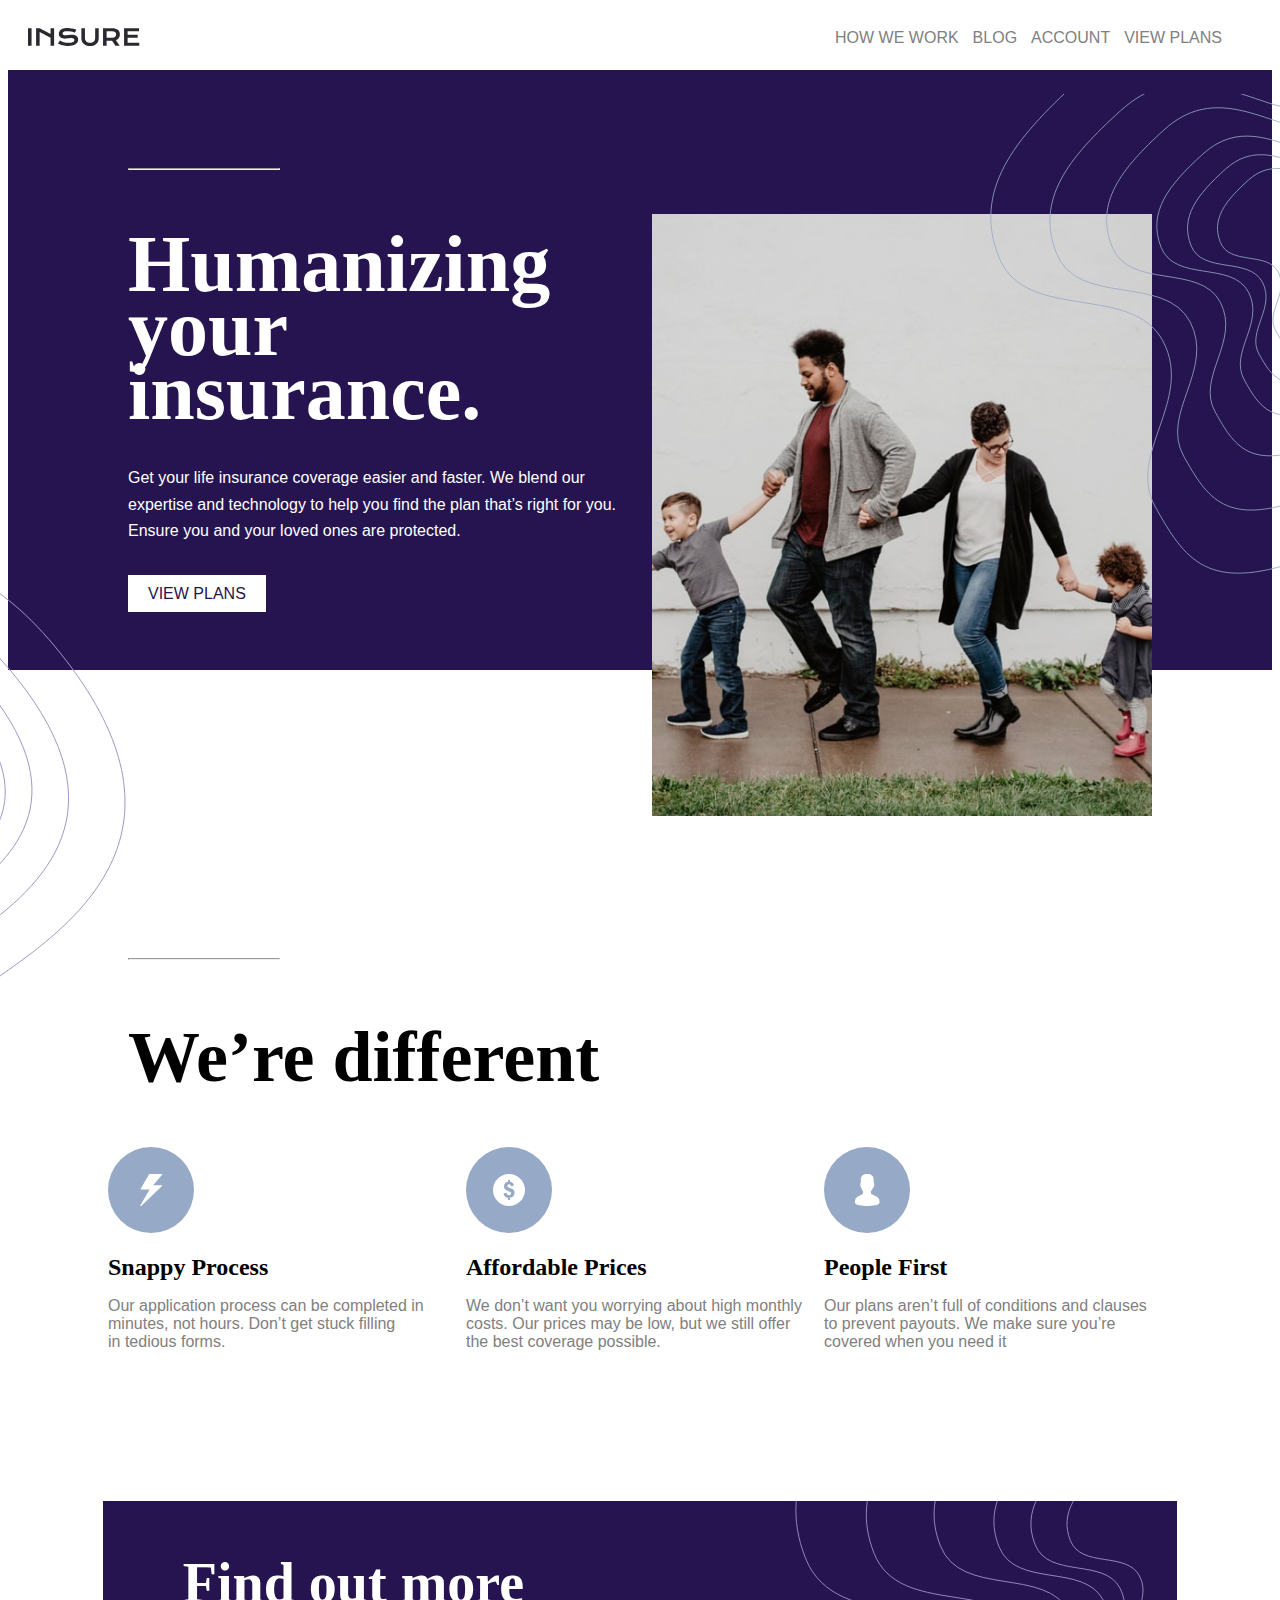
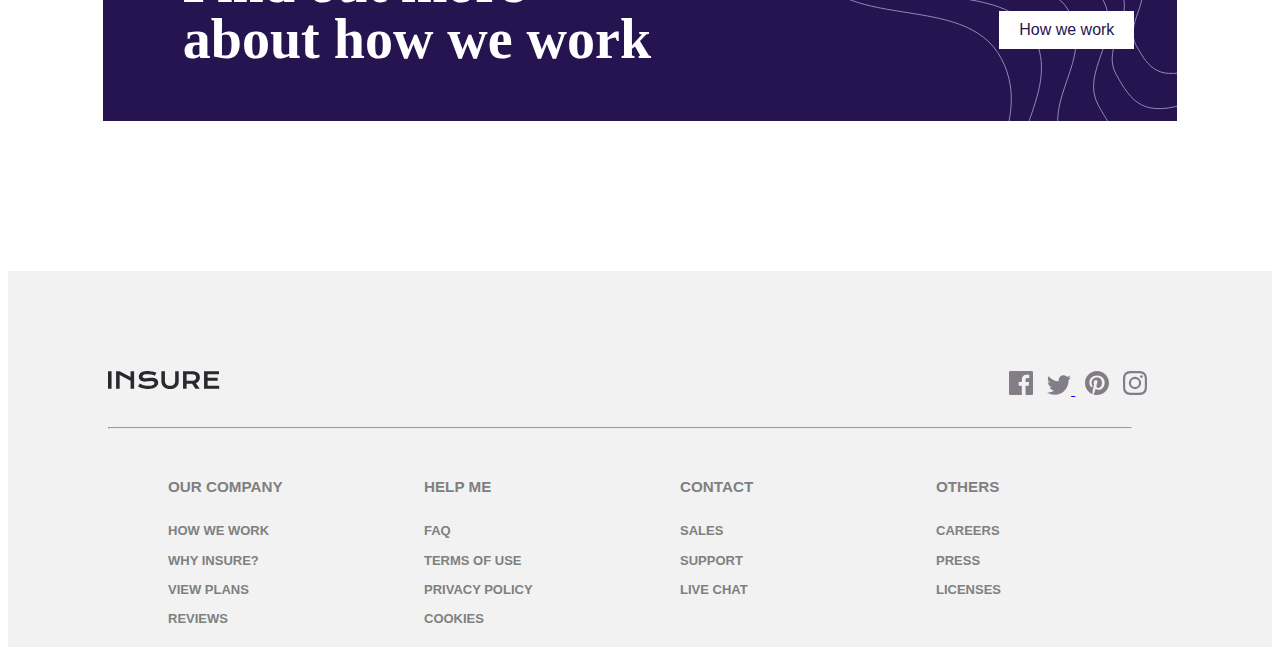
==== commit 62feee6f: "Merge 1267f800eb6a463650f2f59d0c7966c80f7f378b into bfd6407014a48a6fadef19f72e9ad3c8f21637ae" ====
--- a/index.html
+++ b/index.html
@@ -21,7 +21,7 @@
             <li><a href="#">BLOG</a></li>
             <li><a href="#">ACCOUNT</a></li>
             <li><a href="#">VIEW PLANS</a></li>
-            <img src="./designs/bg-pattern-mobile-nav.svg" alt="image here" class="mobilenav" style="width: 100vw;">
+            <img src="./designs/bg-pattern-mobile-nav.svg" alt="image here" class="mobilenav" style="width: 100vw; margin-left: -50px;">
     </ul>
    
 </nav>
--- a/css/style.css
+++ b/css/style.css
@@ -0,0 +1,581 @@
+nav .real li a{
+    padding: 0;
+    margin: 0;
+    text-decoration: none;
+    color:grey;
+    font-family: Verdana, Geneva, Tahoma, sans-serif;
+   
+}
+nav li{
+    list-style-type:none;
+}
+nav{
+    box-sizing: border-box;
+    background-color:white;
+    width: 100%;
+    padding: 20px 20px;
+    margin: 0;
+    
+}
+nav .real a:hover{
+    padding: 10px 20px;
+    border: 2px solid rgb(38, 20, 80)
+}
+nav .real a:active{
+    background-color: rgb(38, 20, 80);
+    color: white;
+    padding: 10px 20px;
+}
+nav .real a:visited{
+    color:rgb(38, 20, 80)
+}
+nav .real{
+    float: right;
+    margin-right: 20px;
+    margin-top: -30px;
+}
+nav .real li{
+    display: inline-block;
+    line-height: 80px;
+    padding-right: 10px;
+   
+}
+a .active, a:hover{
+background-color: white;
+transition: .5s;
+}
+.checkbtn{
+    font-size: 30px;
+    color: grey;
+    float: right;
+    line-height: -80px;
+    margin-right: 20px;
+    cursor: pointer;
+    display: none;
+}
+#check{
+    display: none;
+}
+.first{
+    max-width: 100%;
+    height: 600px;
+    background-color:rgb(38, 20, 80);
+  margin-bottom: 280px;
+}
+.side{
+    color: white;
+    float:left;
+    max-width: 40%;
+    padding-top: 90px;
+    margin-left: 120px;
+    font-family: Verdana, Geneva, Tahoma, sans-serif;
+    line-height: 20pt;
+    
+}
+#human{
+   
+    font-size: 5rem;
+    font-weight: bolder;
+    line-height: 48pt;
+    padding-top: 20px;
+    
+    
+}
+.para1{
+   padding-bottom: 20px;
+
+    
+}
+.view{
+    padding-right:20px;
+    padding-left:20px;
+    padding-top:10px;
+    padding-bottom:10px;
+    background-color: white;
+  color:rgb(38, 20, 80); 
+}
+#link{
+    padding:20px;
+    margin-left: -20px;
+}
+.view{
+    text-decoration: none;
+    font-family: Verdana, Geneva, Tahoma, sans-serif
+}
+.intro{
+    max-width:60%;
+    float: right;
+   
+}
+.jpg{
+    width:500px;
+    margin-top: 120px;
+    margin-right: 120px;
+    position: relative;
+    top:0;
+
+}
+#desktop{
+    position: absolute;
+    top:20;
+    left: 990px;
+    height: 480px;
+    
+
+}
+#second{
+    font-size: 4.5rem;
+    margin-left: 120px;
+}
+.flex{
+    display: flex;
+    flex-direction: row;
+    justify-items: center;
+    margin-left: 100px;
+    margin-right: 100px;
+    font-family: 'Segoe UI', Tahoma, Geneva, Verdana, sans-serif;
+    color: gray;
+    margin-bottom: 150px;
+}
+.snappy{
+    width: 35%;
+    padding-right:10px;
+}
+.affordable{
+    width: 35%;
+    padding-right: 10px;
+}
+.people{
+    width: 35%;
+}
+#snappy, #affordable, #people{
+    font-family: initial;
+    color: black;
+    font-size: 1.5rem;
+}
+.works{
+    display: flex;
+    flex-direction: row;
+    max-width: 85%;
+    background-color:rgb(38, 20, 80);
+    height: 220px;
+   margin:auto;
+   
+
+
+}
+.find{
+ 
+justify-content: flex-start;
+flex-grow: 3;
+margin: auto auto auto 80px;
+color:white;
+font-weight: 600;
+font-size: 3.5rem;
+line-height: 42pt;
+
+
+   
+}
+.howorks{
+    flex-grow: 1;
+    margin: auto;
+   
+   
+    
+}
+.howorks a{
+    text-decoration: none;
+    background-color: white;
+    color:rgb(38, 20, 80);
+    padding-right: 20px;
+    padding-left: 20px;
+    padding-top: 10px;
+    padding-bottom: 10px;
+    position: absolute;
+    margin-left: 240px;
+    font-family: Verdana, Geneva, Tahoma, sans-serif;
+}
+.worksh{
+    padding-bottom: 150px;
+}
+footer{
+    background-color: rgba(128, 128, 128, 0.1);
+    padding-top: 100px;
+    background-image: url(./designs/bg-pattern-footer-desktop.svg);
+    background-repeat: no-repeat;
+
+}
+.icons li{
+    list-style-type: none;
+}
+.icons{
+    display: flex;
+    flex-direction: row;
+    padding-bottom: 20px;
+
+   
+   
+}
+.insure{
+    justify-content: flex-start;
+    flex-grow: 4;
+    margin-left: 100px;
+
+}
+.pinterest{
+    justify-content: flex-end;
+    flex-grow: 1;
+    justify-items: space-between;
+    margin-left: 280px;
+}
+    
+.pinterest a{
+    padding-left:10px;
+    
+
+}
+a img:hover{
+   background-color:black;
+}
+.footer{
+    display: flex;
+    flex-direction: row;
+    padding-left:120px;
+    padding-right: 120px;
+   font-family: Verdana, Geneva, Tahoma, sans-serif;
+   color: grey;
+   font-size:small;
+   font-weight: bold;
+   line-height: 22pt;
+   justify-content: center;
+   text-transform: uppercase;
+   padding-top: 20px;
+}
+.footer li{
+    list-style-type: none;
+}
+.footer a{
+    text-decoration: none;
+}
+.footer a:hover{
+    text-decoration: underline;
+}
+.company{
+    width:25%;
+}
+.help{
+    width:25%;   
+}
+.contact{
+    width:25%;
+}
+.others{
+    width:25%;
+}
+.company h3{
+    margin-left:30px;
+
+}
+.jpg1{
+    display: none;
+}
+.left3{
+    display: none;
+}
+.side3{
+    display:none;
+}
+.hr2{
+    color:white; width:150px; float:left; line-break: 20px; margin-left: 120px;
+    width:150px;
+}
+.svgmob{
+    display:none;
+}
+.footer li a{
+    color: gray;
+}
+.mobilenav{
+    display: none;
+}
+
+@media (max-width: 480px){
+    nav .real a:visited{
+        color:white;
+    }
+    .mobilenav{
+        display:inline;
+        width:430px;
+        margin-left: -20px;
+        overflow: hidden;
+    }
+    nav .real a:hover{
+        padding: 10px 20px;
+        border: 2px solid white;
+    }
+    .checkbtn{
+        display: block;
+    }
+    .real{
+        position:fixed;
+        width: 90%;
+        height: 100vh;
+        background-color: rgb(38, 20, 80);
+        top:80px;
+        left:-100%;
+        text-align: center;
+        transition: all .5s;
+    }
+    nav .real li{
+        
+        display: block;
+        margin: 50px 0;
+        line-height: 30px;
+    }
+    nav .real li a{
+        font-size:20px;
+        
+    }
+    a:hover,a.active{
+        background: none;
+        color: #0082e6;
+    }
+    #check:checked ~.real{
+        left: 0;
+    }
+    @media only screen and (max-width:480px){
+        body{
+            max-width:100%;
+            overflow-x: hidden;
+            padding: 0;
+            margin: 0;
+        }
+        .header{
+            padding-top: 10px;
+           
+        }
+        .add{
+            width: 100%;
+            margin: 0;
+            padding: 0;
+        }
+        .add li{
+            display:none;
+        }
+        .add #nav{
+            display: inline;
+            
+        }
+        #nav .hamburger:active{
+            border: none;
+            padding:0;
+        }
+       
+        .add img{
+            padding-left: 20px;
+        
+        }
+        .jpg{
+            display: none;
+        }
+        .jpg1{
+            display:inline;
+        }
+        .jpg1 img{
+            display: block;
+            width: 100%;
+        }
+        #hr{
+            display: none;
+        }
+        .first{
+            height:750px;
+           
+        }
+        #human{
+            text-align: center;
+            max-width:100%;
+            font-size: 2.5rem;
+            line-height: 30pt;
+           margin-left:60px;
+            
+            
+        }
+        #get{
+            margin-left:35px; 
+            max-width: 90%; 
+        }
+        .view{
+            margin-left:60px; 
+        }
+        #second{
+            font-size: 2.5rem;
+            text-align: center;
+            max-width: 50%;
+            
+           
+           
+        }
+        .intro  #desktop{
+            width:2px;
+        }
+        .side{
+            max-width: 100%;
+            text-align: center;
+            color:white;  
+         padding-right: 100px;
+         margin-left: -8px;
+         margin-top:-300px;
+        }
+        #link a{
+            background-color:rgb(38, 20, 80) ;
+            border: 2px solid white;
+            color: white;
+        }
+        .left2{
+            display: none;
+        }
+        .left3{
+            display:inline;
+            margin-left: -100px;
+        }
+        .side3{
+            display:inline;
+        }
+        .hr2{
+            display: inline;
+            width:200px;
+           justify-content: center;
+          
+            
+        }
+        .flex{
+          
+            max-width: 100%;
+            flex-direction: column;
+            align-items: center;
+            text-align: center;
+            
+        }
+        .snappy{
+            width:100%;
+            
+        }
+        .affordable{
+            width: 100%;
+            padding-top: 40px;
+        }
+        .people{
+            width:100%;
+            padding-top:40px;
+        }
+        .works{
+            flex-direction: column;
+            align-items: center;
+            flex-wrap: wrap;
+            height:500px;
+            max-width: 90%;
+            text-align: center;
+            
+        }
+        .svg{
+            display:none;
+           
+        }
+        .find{
+            max-width:90%;
+            margin-top: 100px;
+            text-align: center;
+            font-size: 2.5rem;
+            margin-right: 40px;
+        }
+        .howorks{
+            margin-left: -100px;
+            text-align: center;
+            margin-bottom:100px;
+            top:80px;
+        }   
+        .howorks a{
+            background-color:rgb(38, 20, 80) ;
+        color:white;
+        
+        border: 2px solid white;
+        }
+       .svgmob{
+           display:inline;
+           margin-left:-220px;
+           width:230px;
+           top:0;
+       }  
+       .icons{
+        flex-direction: column;
+        line-height: 35pt;
+        margin-left: -40px;
+    }
+    .insure{
+        margin-left: 40%;
+        margin-right: 40%;
+    }
+    .pinterest{
+      margin-left: 35%;
+      margin-right: 20%; 
+    }
+    .footer{
+        flex-direction: column;
+        align-items: center;
+        max-width:100%;
+        text-align: center;
+        color: grey;
+        margin-left: -20%;
+    }
+    
+    
+    .company{
+        width: 80%;
+        margin:0;
+        padding-left: 0;
+        padding-right: 0;
+    }
+    .help{
+      width: 80%;
+    }
+    .contact{
+      width: 80%;
+    }
+    .others{
+      width: 80%;
+    }
+    .body{
+      background-color:rgb(38, 20, 80);
+      width:100%;
+      height:600px;
+      text-align:center;
+      padding-top: 40px;
+      
+            }
+    .body a{
+    color: white;
+    text-decoration: none;
+    font-family: Verdana, Geneva, Tahoma, sans-serif;
+    line-height: 45pt;
+    
+    }
+    .last{
+      width:100%;
+      height:300px;
+      margin-bottom: -345px;
+    }
+    .body li{
+      list-style-type: none;
+     
+    }
+    .body a:hover{
+      border: 2px solid white;
+      padding: 10px 20px 10px 20px;
+    }
+    #desktop{
+        display: none;
+    }
+}
+   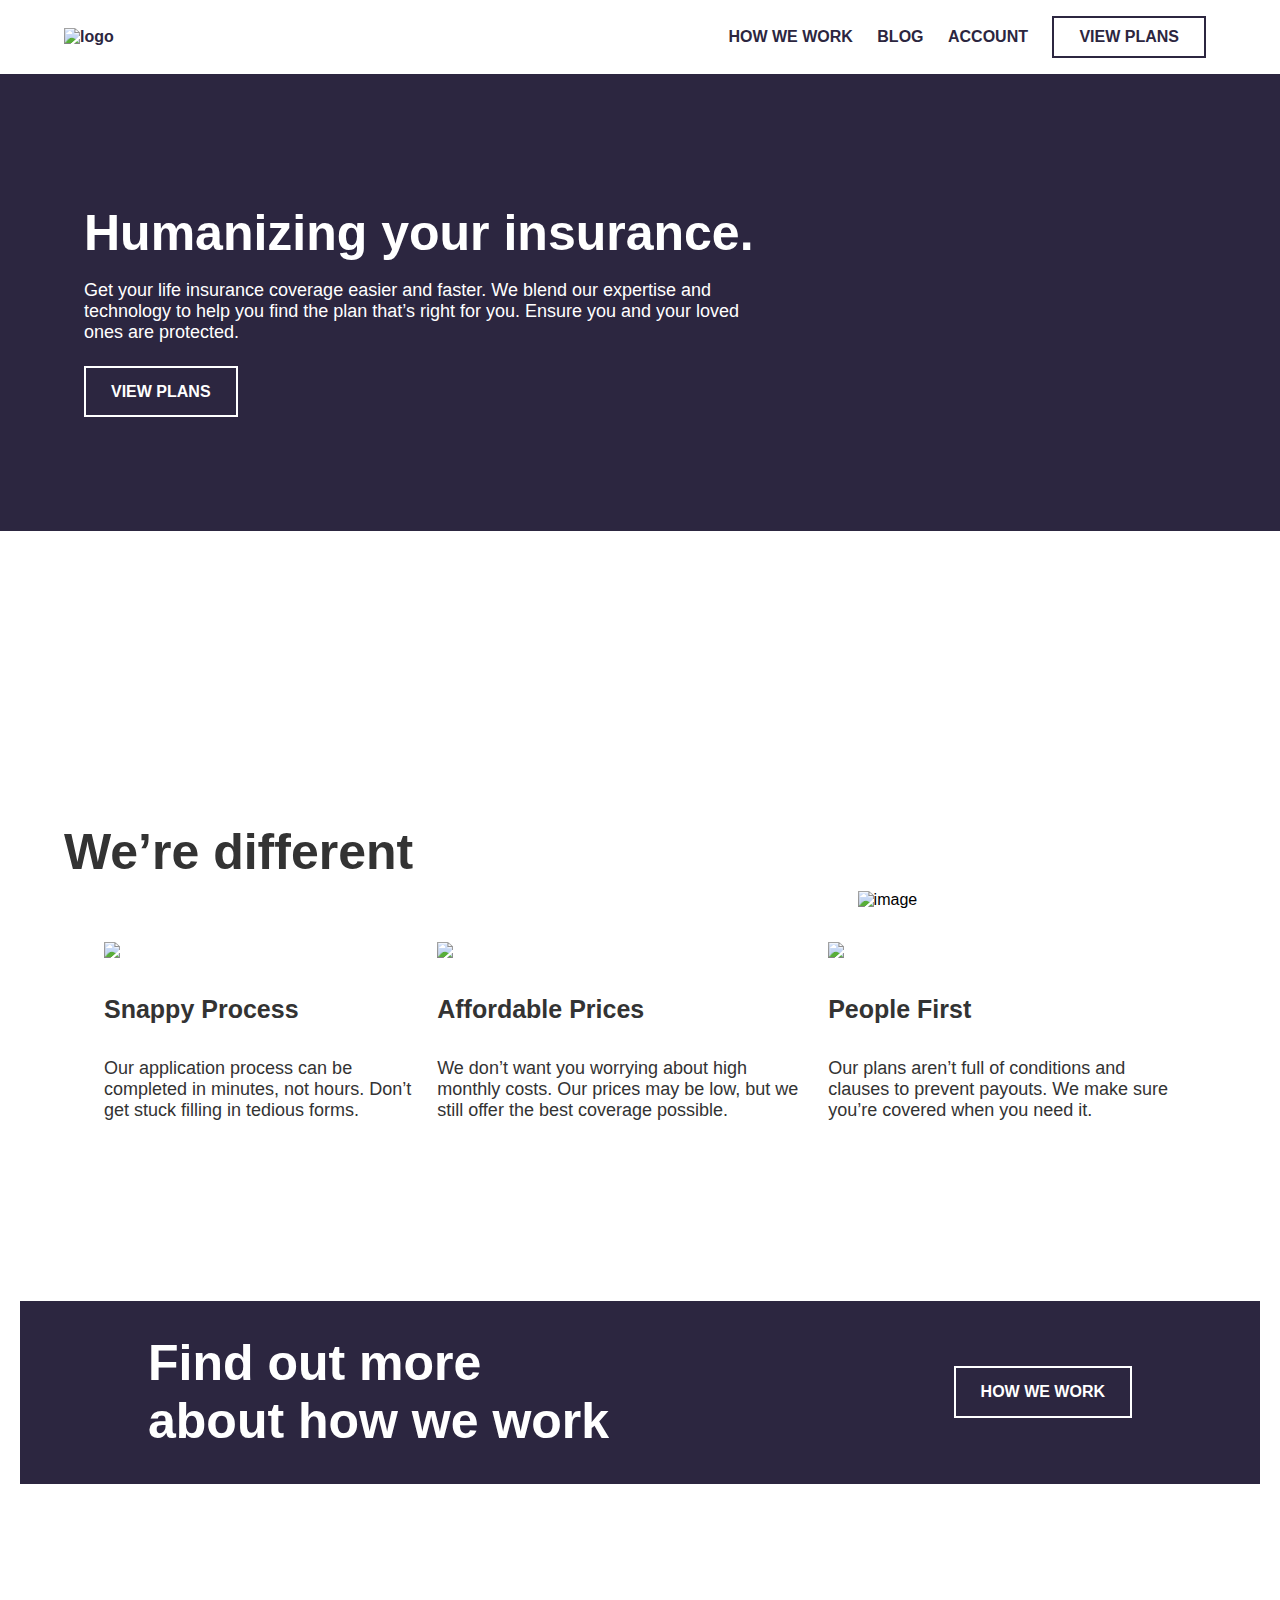
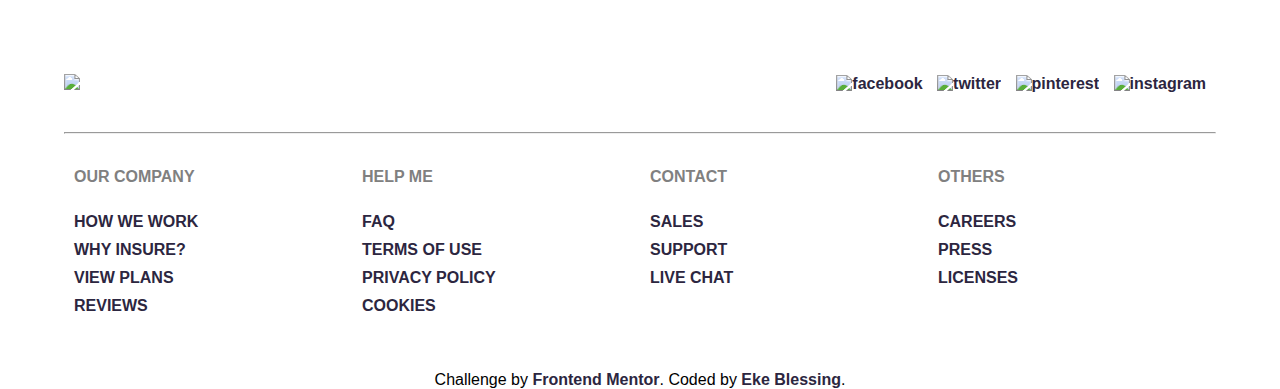
==== commit dde49d26: "Merge 3af76162e84f42526b6adaf71ecb74adf55581b7 into bfd6407014a48a6fadef19f72e9ad3c8f21637ae" ====
--- a/index.html
+++ b/index.html
@@ -1,146 +1,217 @@
 <!DOCTYPE html>
-<html>
+<html lang="en">
 <head>
-    <title>Insure Landing Page</title>
-    <link rel="shortcut icon" type="image/jpg" href="./designs/favicon-32x32.png">
-    <meta name="viewport" content="width=device-width, intial-scale=1.0, maximum-scale=1.0, user-scalable=no">
-<link rel="stylesheet" href="https://cdnjs.cloudflare.com/ajax/libs/font-awesome/4.7.0/css/font-awesome.min.css">
-<link rel="stylesheet" href="./css/style.css">
-<script src="https://kit.font-awesome.com/a076d05399.js"></script>
+  <meta charset="UTF-8">
+  <meta name="viewport" content="width=device-width, initial-scale=1.0"> <!-- displays site properly based on user's device -->
+
+  <link rel="icon" type="image/png" sizes="32x32" href="./images/favicon-32x32.png">
+	
+<link rel="stylesheet" href="style.css">
+  
+  <title>Frontend Mentor | Insure landing page</title>
+
+  <!-- Feel free to remove these styles or customise in your own stylesheet 👍 -->
+<!--
+  <style>
+    .attribution { font-size: 11px; text-align: center; }
+    .attribution a { color: hsl(228, 45%, 44%); }
+  </style>
+-->
 </head>
-<!--<i class="fa fa-bars"></i>-->
 <body>
-    <nav>
-        <input type="checkbox" id="check">
-        <label for="check" class="checkbtn">
-            <i class="fa fa-bars"></i>
-        </label>
-        <label class="logo"><img src="./designs/logo.svg" class="icon"></label>
-        <ul class="real">
-            <li><a href="#" class="active">HOW WE WORK</a></li>
-            <li><a href="#">BLOG</a></li>
-            <li><a href="#">ACCOUNT</a></li>
-            <li><a href="#">VIEW PLANS</a></li>
-            <img src="./designs/bg-pattern-mobile-nav.svg" alt="image here" class="mobilenav" style="width: 100vw; margin-left: -50px;">
-    </ul>
-   
-</nav>
-<div class="jpg1">
-    <img src="./designs/image-intro-desktop.jpg" alt="intro desktop">
-</div>
-<section class="first">
-    <div class="side3"><img src="./designs/bg-pattern-intro-left-mobile.svg" style="width: 300px;"></div>
-    
-    <div class="side">
-       
-        <hr id="hr"
-        style="color:white; width:150px; float:left; line-break: 20px;">
-    
-    <p class="para1">
-       <div id="human" style="padding-bottom: 25px; font-family: initial;">Humanizing your insurance.</div><p id="get"> Get your life insurance coverage easier and faster. We blend our expertise and technology to help you find the plan that’s right for you. Ensure you and your loved ones are protected.</p></p>
-    <p id="link">
-    <a href="#" class="view">VIEW PLANS</a></p>
-</div>
-
-<div class="intro">
-   
-    <img src="./designs/image-intro-desktop.jpg" alt="intro desktop" class="jpg">
-    <img src="./designs/bg-pattern-intro-right-desktop.svg" alt="intro right" id="desktop">
-</div>
-
-<img src="./designs/bg-pattern-intro-left-desktop.svg"class="left2" style="margin-left: -75px; margin-top:-80px;height:500px;">
-<img src="./designs/bg-pattern-intro-right-mobile.svg" class="left3" style="margin-left:229px; width:200px; margin-top:-100px;" >
-
-
-</section>
-<hr class="hr2"><br>
-<section class="second">
-    <h1 id="second">We’re different</h1> 
-    <div class="flex">
-       <div class="snappy">
-           <img src="./designs/icon-snappy-process.svg">
-           <h1 id="snappy">Snappy Process</h1> 
-           Our application process can be completed in <br> minutes, not hours. Don’t get stuck filling <br> in tedious forms.</div> 
-
-       <div class="affordable">
-           <img src="./designs/icon-affordable-prices.svg">
-      <h1 id="affordable">Affordable Prices</h1>  
-         We don’t want you worrying about high monthly <br> costs. Our prices may be low, but we still offer <br> the best coverage possible.
-       </div>
-       <div class="people">
-           <img src="./designs/icon-people-first.svg">
-       <h1 id="people"> People First</h1> 
-       Our plans aren’t full of conditions and clauses <br> to prevent payouts. We make sure you’re <br> covered when you need it
-       </div> 
-    </div>
-</section>
-<section class="worksh">
-<div class="works">
-    <div class="find">Find out more <br> about how we work</div>
-    
-    <div class="howorks"> <a href="#" >How we work</a></div>
-    <img src="./designs/bg-pattern-how-we-work-desktop.svg" class="svg">
-   <img src="./designs/bg-pattern-how-we-work-mobile.svg" class="svgmob">
-</div>
-</section>
-<footer>
-    
-    <div class="insurep">
+
+<!--
+  How we work
+  Blog
+  Account
+  View plans
+
+  Humanizing your insurance.
+
+  Get your life insurance coverage easier and faster. We blend our expertise 
+  and technology to help you find the plan that’s right for you. Ensure you 
+  and your loved ones are protected.
+
+  View plans
+
+  We’re different
+
+  Snappy Process
+
+  Our application process can be completed in minutes, not hours. Don’t get 
+  stuck filling in tedious forms.
+
+  Affordable Prices
+
+  We don’t want you worrying about high monthly costs. Our prices may be low, 
+  but we still offer the best coverage possible.
+
+  People First
+
+  Our plans aren’t full of conditions and clauses to prevent payouts. We make 
+  sure you’re covered when you need it.
+
+  Find out more about how we work
+
+  How we work
+
+  Our company
+
+  How we work
+  Why Insure?
+  View plans
+  Reviews
+
+  Help me
+
+  FAQ
+  Terms of use
+  Privacy policy
+  Cookies
+
+  Contact
+
+  Sales
+  Support
+  Live chat
+
+  Others
+
+  Careers
+  Press
+  Licenses
+-->
+
+
+  
+<!--
+  <div class="attribution">
+    Challenge by <a href="https://www.frontendmentor.io?ref=challenge" target="_blank">Frontend Mentor</a>. 
+    Coded by <a href="#">Your Name Here</a>.
+  </div>
+-->
+	
+	<header>
+		<nav>
+			
+			
+			<div class="mob">
+				<a href="index.html"><img src="images/logo.svg" alt="logo"></a>
+				<img src="images/icon-hamburger.svg" alt="menu" id="menuBtn">
         
-    
-    <div class="icons">
-        <div class="insure"><img src="./designs/logo.svg"></div>
-            <div class="pinterest">
-     <a href="#"  ><img src="./designs/icon-facebook.svg"></a>
-     <a href="#"><img src="./designs/icon-twitter.svg"> </a>
-       <a href="#"><img src="./designs/icon-pinterest.svg"></a>
-      <a href="#"> <img src="./designs/icon-instagram.svg"></a>
-        </div>
-    </div>
-</div>
-
-
-<hr style="margin-left:100px; margin-right:140px;">
-    <div class="footer">
-        <div class="company">
-            <h3 style="  margin-left:40px;">OUR COMPANY</h3>
-            <ul class="l1">
-           <li><a href="#">How we work</a></li> 
-           <li><a href="#">Why Insure?</a></li>
-           <li><a href="#">View plans</a></li>
-           <li><a href="#">Reviews</a></li>
-        </ul>
-        </div>
-        
-        <div class="help">
-            <h3  style="  margin-left:40px;">HELP ME</h3>
-            <ul class="l2">
-                <li><a href="#">FAQ</a></li> 
-                <li><a href="#">Terms of use</a></li>
-                <li><a href="#">Privacy policy</a></li>
-                <li><a href="#">Cookies</a></li> 
-            </ul>
-        </div>
-        <div class="contact">
-            <h3  style="  margin-left:40px;">CONTACT</h3>
-            <ul class="l3">
-                <li><a href="#">SALES</a></li> 
-                <li><a href="#">SUPPORT</a></li>
-                <li><a href="#">LIVE CHAT</a></li>
-            </ul>
-        </div>
-        <div class="others">
-            <h3  style="  margin-left:40px;">OTHERS</h3>
-            <ul class="l4">
-                <li><a href="#">CAREERS</a></li> 
-                <li><a href="#">PRESS</a></li>
-                <li><a href="#">LICENSES</a></li>
-            </ul>
-        </div>
-    </div>
-</footer>
-</article>
+			</div>
+        	<div class="navbar" id="navbar">
+			
+				<ul class="navigation" id="navigation">
+					
+						
+						<li><a href="#">HOW WE WORK</a></li>
+						<li><a href="#">BLOG</a></li>
+						<li><a href="#">ACCOUNT</a></li>
+						<li class="sign"><a href="#">VIEW PLANS</a></li>
+					</ul>
+				
+			</div>
+			
+    </nav>
+  </header>
+	
+	<section>
+		<article class="intro">
+			<img src="images/image-intro-mobile.jpg" alt="image">
+			<div class="introText">
+				<div class="introT">
+					<h1>Humanizing your insurance.</h1>
+					<p>Get your life insurance coverage easier and faster. We blend our expertise and technology to help you find the plan that’s right for you. Ensure you and your loved ones are protected.</p>
+					<a href="#" type="button" class="view">VIEW PLANS</a>
+				</div>
+			</div>
+		</article>
+		
+		<article class="different">
+			<h2>We’re different</h2>
+			<div class="diffInfo">
+				<div>
+					<img src="images/icon-snappy-process.svg">
+					<h4>Snappy Process</h4>
+					<p>Our application process can be completed in minutes, not hours. Don’t get stuck filling in tedious forms.</p>
+				</div>
+				<div>
+					<img src="images/icon-affordable-prices.svg">
+					<h4>Affordable Prices</h4>
+					<p>We don’t want you worrying about high monthly costs. Our prices may be low, but we still offer the best coverage possible.</p>
+				</div>
+				<div>
+					<img src="images/icon-people-first.svg">
+					<h4>People First</h4>
+					<p>Our plans aren’t full of conditions and clauses to prevent payouts. We make sure you’re covered when you need it.</p>
+				</div>
+			</div>
+		</article>
+		<article class="findMore">
+			<h1>Find out more<br> about how we work</h1>
+			<a href="#" type="button" class="view">HOW WE WORK</a>
+		</article>
+	</section>
+	
+	<footer>
+		<div class="f-foot">
+			<div class="foot-logo">
+				<img src="images/logo.svg">
+			</div>
+			<div class="f-social">
+				<a href="#"><img src="images/icon-facebook.svg" alt="facebook"> </a>
+			  <a href="#"><img src="images/icon-twitter.svg" alt="twitter"> </a>
+			  <a href="#"><img src="images/icon-pinterest.svg" alt="pinterest"> </a>
+			  <a href="#"><img src="images/icon-instagram.svg" alt="instagram"> </a>
+			</div>
+			
+		</div>
+		
+		<hr>
+		
+		<div class="s-foot">
+			<div>
+      			<h5>OUR COMPANY</h5>
+			  	<ul>
+					<li><a href="#">HOW WE WORK</a></li>
+					<li><a href="#">WHY INSURE?</a></li>
+					<li><a href="#">VIEW PLANS</a></li>
+					<li><a href="#">REVIEWS</a></li>
+			  	</ul>      
+			</div>
+			<div>
+      			<h5>HELP ME</h5>
+			  	<ul>
+					<li><a href="#">FAQ</a></li>
+					<li><a href="#">TERMS OF USE</a></li>
+					<li><a href="#">PRIVACY POLICY</a></li>
+					<li><a href="#">COOKIES</a></li>
+			  	</ul>      
+			</div>
+			<div>
+      			<h5>CONTACT</h5>
+			  	<ul>
+					<li><a href="#">SALES</a></li>
+					<li><a href="#">SUPPORT</a></li>
+					<li><a href="#">LIVE CHAT</a></li>
+			  	</ul>      
+			</div>
+			<div>
+      			<h5>OTHERS</h5>
+			  	<ul>
+					<li><a href="#">CAREERS</a></li>
+					<li><a href="#">PRESS</a></li>
+					<li><a href="#">LICENSES</a></li>
+			  	</ul>      
+			</div>
+		</div>
+	</footer>
+	<div class="attribution">
+		Challenge by <a href="https://www.frontendmentor.io?ref=challenge" target="_blank">Frontend Mentor</a>. 
+		Coded by <a href="#">Eke Blessing</a>.
+  	</div>
+	
+	<script src="script.js"></script>
 </body>
-</html>
-</body>
-</html>
+</html>--- a/style.css
+++ b/style.css
@@ -0,0 +1,363 @@
+*{
+	box-sizing: border-box;
+}
+body{
+	padding: 0px;
+	margin: 0px;
+	font-family: Arial, Helvetica, sans-serif;
+}
+.mob{
+	display: flex;
+	padding: 20px 5%;
+	align-items: center;
+	background-color: #fff;
+	justify-content: space-between
+}
+/*
+
+*/
+#menuBtn:hover{
+	cursor: pointer;
+}
+
+.navbar{
+		display: none;
+		list-style-type: none;
+		padding: 120px 20px;
+		background-color: #333;
+		position: absolute;
+		width: 100%;
+		height: 100%;
+		top: 63px;
+}
+
+nav ul li{
+		padding: 0px;
+		display: block;
+		margin: 50px 0px;
+		text-align: center;
+	}
+
+.sign{
+	border: 2px solid #fff;
+	padding: 10px;
+}
+.sign:hover{
+	background-color: #ccc;
+}
+/*
+.navigation{
+		display: none;
+		padding: 40px 20px;
+		border-radius: 20px;
+		background-color: #333;
+		position: absolute;
+		width: 80%;
+		margin-top: 40px;
+	}
+*/
+
+/*
+nav ul li{
+	padding: 0px 20px;
+	display: inline-block;
+}
+*/
+
+nav a:link{
+	color: #fff;
+	text-decoration: none;
+	font-size: 16px;
+	font-weight: 600;
+}
+nav a:visited{
+	color: #fff;
+}
+nav a:hover{
+	color: #545873;
+}
+nav a:active{
+	color: #ccc;
+}
+.introT{
+	text-align: center;
+	width: 100%;
+	padding: 100px 40px;
+}
+.introT h1{
+	font-size: 50px;
+	margin: 0px;
+}
+p{
+	font-size: 18px;
+	margin-bottom: 40px
+}
+.intro img{
+	width: 100%;
+}
+.introText{
+	width: 100%;
+	background-image: url(images/bg-pattern-intro-left-mobile.svg), url(images/bg-pattern-intro-right-mobile.svg);
+	background-repeat: no-repeat, no-repeat;
+	background-position-y: top, 300px;
+	background-position-x: left, right;
+	background-color: #2c2640;
+	background-size: 240px, 180px;
+	color: #fff;
+}
+
+
+.view{
+	color: #fff;
+	text-decoration: none;
+	padding: 15px 25px;
+	border: 2px solid #fff;
+	font-weight: 600;
+}
+.view:hover{
+	background-color: #fff;
+	color: #2c2640;
+	border: 2px solid #2c2640;
+}
+
+.different{
+	text-align: center;
+	padding: 100px 0px;
+}
+.diffInfo{
+	padding: 10px 30px;
+}
+.diffInfo div{
+	margin-top: 0px;
+	padding: 10px
+}
+.diffInfo div h4{
+	font-size: 25px;
+	color: #333;
+}
+.diffInfo div p{
+	color: #333;
+}
+.different h2{
+	font-size: 50px;
+	color: #333;
+}
+.findMore{
+	background-color: #2c2640;
+	text-align: center;
+	padding: 50px 20px;
+	color: #fff;
+	margin: 0px 20px;
+	background-image: url(images/bg-pattern-how-we-work-mobile.svg);
+	background-repeat: no-repeat;
+	background-position: right;
+	background-size: contain;
+}
+
+.findMore h1{
+	font-size: 50px;
+}
+
+footer{
+	background-color: #fff;
+	color: #2c2640;
+	padding: 40px 0px;
+	text-align: center;
+	background-image: url(images/bg-pattern-footer-mobile.svg);
+	background-repeat: no-repeat;
+	background-position-y: -120px;
+	background-position-x: center;
+	background-size: 600px;
+	margin-top: 150px
+}
+
+footer .f-foot{
+	display: block;
+	
+}
+footer .f-foot div{
+	margin-bottom: 30px
+}
+footer .s-foot div{
+	display: block;
+	padding: 0px 10px
+}
+footer ul{
+	list-style-type: none;
+	padding: 0px;
+}
+footer ul li{
+	margin-bottom: 10px;
+}
+
+footer .f-social img{
+	height: 25px
+}
+footer h5{
+	font-size: 16px;
+	color: gray;
+}
+footer a img{
+	margin-right: 10px;
+	height: 20px;
+}
+
+footer a:link{
+	color: #2c2640;
+	text-decoration: none;
+	font-size: 16px;
+	font-weight: 600
+}
+footer a:visited{
+	color: #2c2640;
+}
+footer a:hover{
+	color: #ccc;
+}
+footer a:active{
+	color: #2c2640;
+}
+
+.intro{
+	background-color: #2c2640;
+}
+
+.attribution{
+	text-align: center;
+}
+.attribution a:link{
+	color: #2c2640;
+	text-decoration: none;
+	font-weight: 600;
+}
+.attribution a:visited{
+	color: #2c2640;
+}
+.attribution a:hover{
+	color: #ccc;
+}
+@media only screen and (min-width: 768px) {
+	#menuBtn{
+		display: none;
+		padding: 0px;
+		margin: 0px;
+		border: 0px;
+	}
+	.mob{
+	display: block;
+	padding: 0px 0px;
+}
+	
+	.sign{
+	border: 2px solid #2c2640;
+	padding: 10px 25px;
+}
+	.sign:hover{
+	background-color: #ccc;
+	color: #fff;
+}
+	nav{
+	display: flex;
+	padding: 0px 5%;
+	align-items: center;
+	background-color: #fff;
+	justify-content: space-between;
+	position: relative;
+	}
+	nav a:link{
+	color: #2c2640;
+	text-decoration: none;
+	font-size: 16px;
+	font-weight: 600;
+}
+nav a:visited{
+	color: #2c2640;
+}
+nav a:hover{
+	color: #545873;
+}
+nav a:active{
+	color: #2c2640;
+}
+	nav ul li{
+		
+		display: inline-block;
+		margin: 0px 10px;
+		text-align: center;
+	}
+	.introT{
+	text-align: left;
+	width: 60%;
+	padding: 130px 20px;
+}
+.intro img{
+	width: 28%;
+	position: absolute;
+	bottom: -1%;
+	z-index: 2;
+	right: 5%;
+}
+.introText{
+	position: relative;
+	padding-left: 5%;
+	background-image: url(images/bg-pattern-intro-right-desktop.svg), url(images/bg-pattern-intro-left-desktop.svg);
+	background-repeat: no-repeat, no-repeat;
+	background-position-y: top, 300px;
+	background-position-x: right, left;
+	background-color: #2c2640;
+	background-size: 270px, 180px;
+	color: #fff;
+}
+	
+	.different{
+		text-align: left;
+		padding: 250px 5% 120px;
+}
+.diffInfo{
+	display: flex;
+	justify-content: space-around;
+}
+.findMore{
+	display: flex;
+	justify-content: space-between;
+	background-color: #2c2640;
+	text-align: left;
+	align-items: center;
+	padding: 0px 10%;
+	color: #fff;
+	margin: 0px 20px;
+	background-image: url(images/bg-pattern-how-we-work-desktop.svg);
+}
+	
+.navbar{
+		display: block;
+		list-style-type: none;
+		padding: 0px 0px;
+		background-color: #fff;
+		position: static;
+	width: auto;
+}
+	
+footer{
+	text-align: left;
+	background-image: url(images/bg-pattern-footer-desktop.svg);
+	background-repeat: no-repeat;
+	background-position-y: -100px;
+	background-position-x: left;
+	background-size: 600px;
+	padding: 40px 5%
+}
+footer .f-foot{
+	display: flex;
+	justify-content: space-between;
+	align-items: center;
+}
+footer .s-foot{
+	display: flex;
+	text-align: start;
+}
+	footer .s-foot > div{
+		width: 25%;
+	}
+}
+
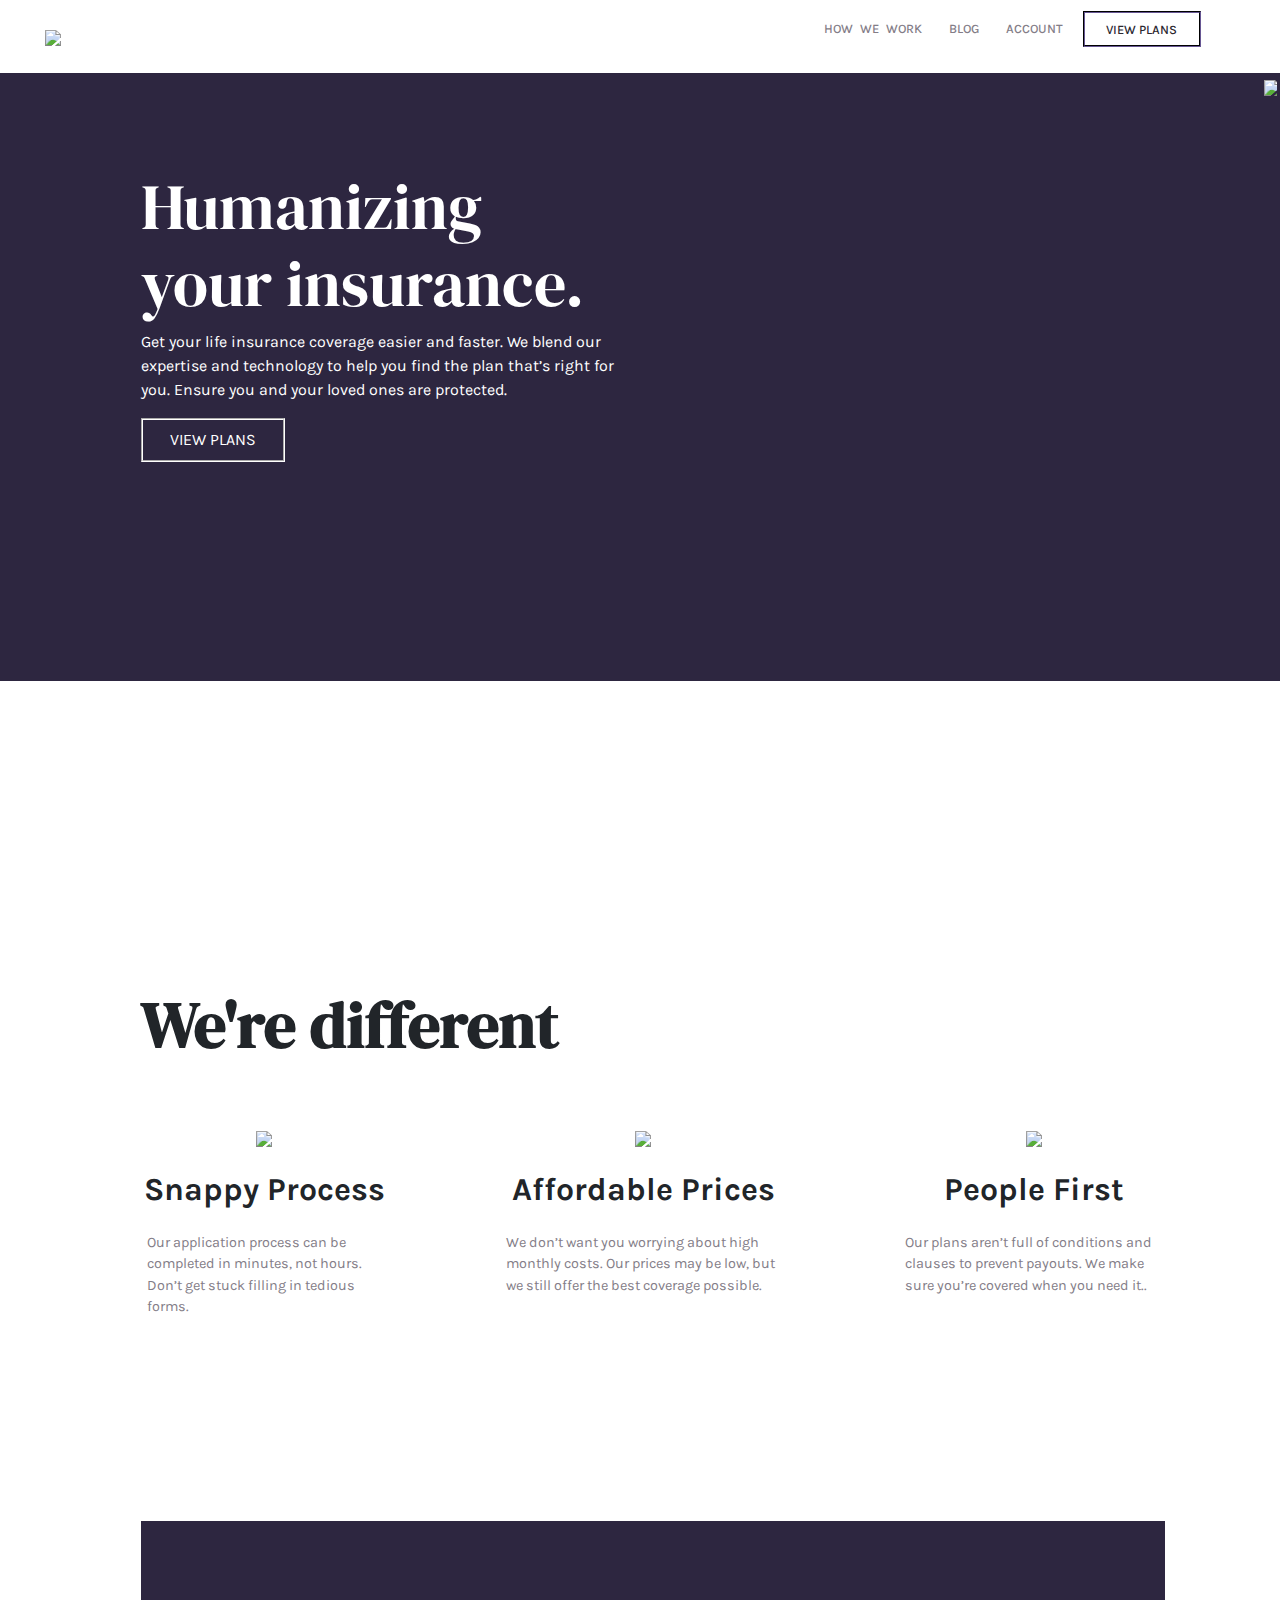
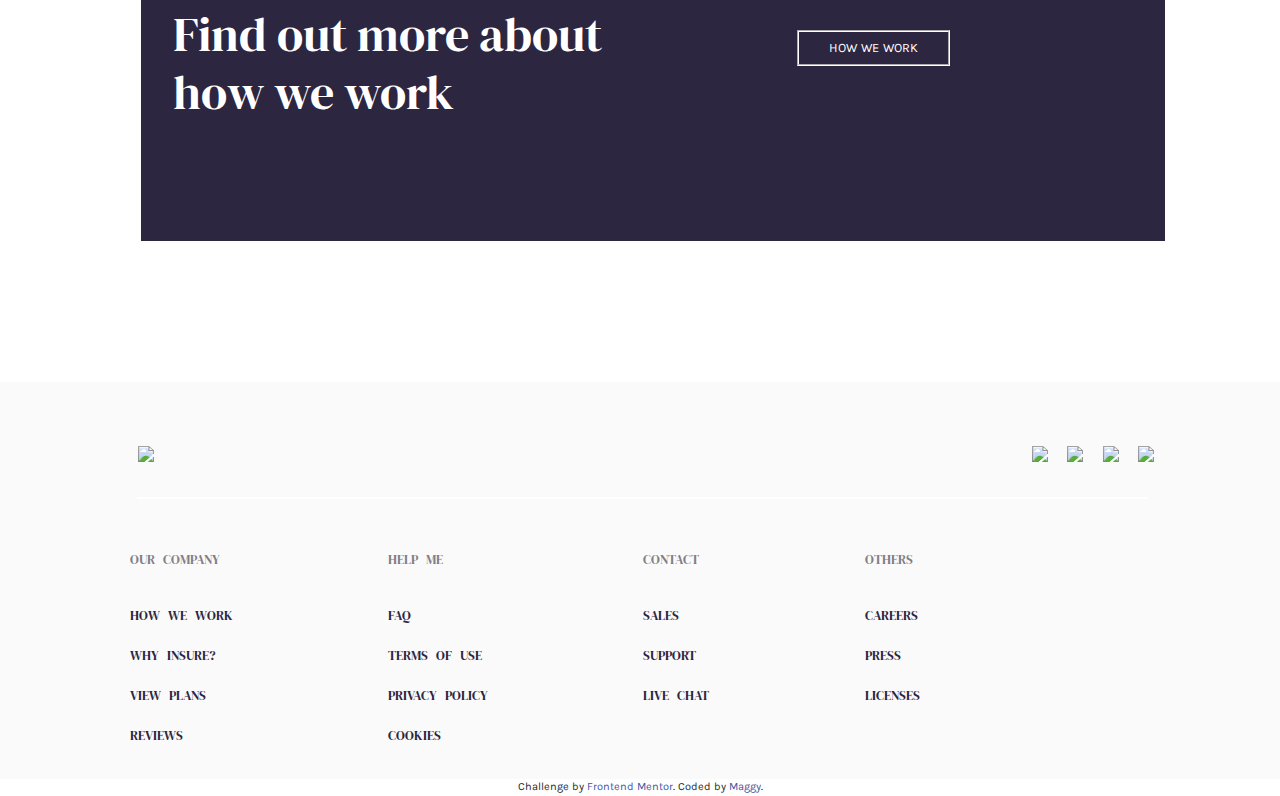
==== commit 60877d85: "Edited the css styling for the mobile nav bar" ====
--- a/index.html
+++ b/index.html
@@ -4,214 +4,276 @@
   <meta charset="UTF-8">
   <meta name="viewport" content="width=device-width, initial-scale=1.0"> <!-- displays site properly based on user's device -->
 
+
+
+<!-- BOOTSTRAP CDN -->
+  <link rel="stylesheet" href="https://stackpath.bootstrapcdn.com/bootstrap/4.3.1/css/bootstrap.min.css" integrity="sha384-ggOyR0iXCbMQv3Xipma34MD+dH/1fQ784/j6cY/iJTQUOhcWr7x9JvoRxT2MZw1T" crossorigin="anonymous">
+
+<!-- FONT AWESOME -->
+ <script src="https://kit.fontawesome.com/a076d05399.js"></script>
+
+
+<!--  GOOGLE FONTS  -->
+  <link rel="stylesheet" href="https://fonts.googleapis.com/css?family=Sofia">
+<!-- 
+  <link rel="preconnect" href="https://fonts.gstatic.com">
+<link href="https://fonts.googleapis.com/css2?family=DM+Serif+Display:ital@1&display=swap" rel="stylesheet"> -->
+<link rel="preconnect" href="https://fonts.gstatic.com">
+<link href="https://fonts.googleapis.com/css2?family=DM+Serif+Display&display=swap" rel="stylesheet">
+
+<link rel="preconnect" href="https://fonts.gstatic.com">
+<link href="https://fonts.googleapis.com/css2?family=Karla&display=swap" rel="stylesheet">
+<!-- ------------- -->
+  
+
   <link rel="icon" type="image/png" sizes="32x32" href="./images/favicon-32x32.png">
-	
-<link rel="stylesheet" href="style.css">
+
+
+<!-- EXTERNAL STYLESHEET -->
+  <link rel="stylesheet" type="text/css" href="style.css">
   
   <title>Frontend Mentor | Insure landing page</title>
 
-  <!-- Feel free to remove these styles or customise in your own stylesheet 👍 -->
-<!--
-  <style>
-    .attribution { font-size: 11px; text-align: center; }
-    .attribution a { color: hsl(228, 45%, 44%); }
-  </style>
--->
+  
+ 
 </head>
+
+
+
 <body>
-
-<!--
-  How we work
-  Blog
-  Account
-  View plans
-
-  Humanizing your insurance.
-
-  Get your life insurance coverage easier and faster. We blend our expertise 
+<!-- NAVBAR STARTS -->
+ 
+   <nav class="navbar navbar-expand-lg navbar-light" id="navbar">
+
+
+    <div class="container-fluid">
+
+
+  <!-- Brand -->
+  <a class="navbar-brand" href="#" style="padding-left: 1.5em;"><img src="images/logo.svg"></a>
+
+  <!-- Toggler/collapsibe Button -->
+  <button class="navbar-toggler" type="button" data-toggle="collapse" data-target="#collapsibleNavbar" style="margin-right: 1.5em;">
+    <span class="navbar-toggler-icon" ></span>
+  </button>
+
+  <!-- Navbar links -->
+  <div class="collapse navbar-collapse" id="collapsibleNavbar" id="back">
+    <ul class="navbar-nav me-auto mb-2 mb-lg-0 ml-auto">
+
+        
+      <li class="nav-item">
+        <a class="nav-link" href="#">HOW WE WORK</a>
+      </li>
+      <li class="nav-item">
+        <a class="nav-link" href="#">BLOG</a>
+      </li>
+      <li class="nav-item">
+        <a class="nav-link" href="#">ACCOUNT</a>
+      </li>
+      <button>VIEW PLANS </button>
+
+    </ul>
+
+  </div>
+</nav>
+<!-- NAVBAR ENDS -->
+
+
+
+
+
+
+
+
+<!-- MAIN SECTION -->
+<main>
+ 
+  
+ <!-- <div id="line">
+  </div> -->
+ 
+ <div id="content">
+  
+
+ <div> <img src="images/image-intro-desktop.jpg" id="man"> </div>
+<div class="content">
+  <h1>Humanizing your insurance.</h1>
+
+<p>Get your life insurance coverage easier and faster. We blend our expertise 
   and technology to help you find the plan that’s right for you. Ensure you 
-  and your loved ones are protected.
-
-  View plans
-
-  We’re different
-
-  Snappy Process
-
-  Our application process can be completed in minutes, not hours. Don’t get 
-  stuck filling in tedious forms.
-
-  Affordable Prices
-
-  We don’t want you worrying about high monthly costs. Our prices may be low, 
-  but we still offer the best coverage possible.
-
-  People First
-
-  Our plans aren’t full of conditions and clauses to prevent payouts. We make 
-  sure you’re covered when you need it.
-
-  Find out more about how we work
-
-  How we work
-
-  Our company
-
-  How we work
-  Why Insure?
-  View plans
-  Reviews
-
-  Help me
-
-  FAQ
-  Terms of use
-  Privacy policy
-  Cookies
-
-  Contact
-
-  Sales
-  Support
-  Live chat
-
-  Others
-
-  Careers
-  Press
-  Licenses
--->
-
-
-  
-<!--
+  and your loved ones are protected.</p>
+
+<button class="plans">VIEW PLANS </button>  
+
+ </div> 
+</div>
+
+</main>
+<!-- MAIN SECTION ENDS-->
+
+
+
+
+
+
+
+
+<!-- SECOND SECTION -->
+<section >
+   <div id="line"></div> 
+
+   <div class="different">
+
+  <h1> We're different</h1>
+
+
+<div id="different">
+  <div id="items">
+  <img src="images/icon-snappy-process.svg">
+  <h2><b>Snappy Process</b></h2>
+  <p>Our application process can be completed in minutes, not hours. Don’t get 
+  stuck filling in tedious forms.</p>
+</div>
+
+
+ <div id="items">
+  <img src="images/icon-affordable-prices.svg">
+  <h2> <b> Affordable Prices</b></h2>
+  <p>We don’t want you worrying about high monthly costs. Our prices may be low, 
+  but we still offer the best coverage possible.</p>
+</div>
+
+
+<div id="items">
+  <img src="images/icon-people-first.svg">
+  <h2> <b> People First </b> </h2>
+  <p>Our plans aren’t full of conditions and clauses to prevent payouts. We make 
+  sure you’re covered when you need it..</p>
+</div> 
+
+</div>
+</section>
+<!-- SECOND SECTION ENDS -->
+
+
+
+
+
+
+
+
+
+
+
+<!-- THIRD SECTION -->
+<section>
+  
+  <div id="find">
+    
+<h3>Find out more about how we work</h3>
+
+<div><button class="plans">HOW WE WORK</button></div>
+</div>
+
+
+
+
+</section>
+<!-- THIRD SECTION ENDS -->
+
+
+
+
+
+
+
+
+
+<!-- FOOTER STARTS -->
+ 
+<footer>
+
+<div id="all">
+  <div class="icons">
+
+    <div><img src="images/logo.svg" class="logo"> </div>
+
+ <div class="social"> 
+  <img src="images/icon-twitter.svg">
+  <img src="images/icon-pinterest.svg">
+  <img src="images/icon-instagram.svg"> 
+  <img src="images/icon-facebook.svg">
+</div>
+ </div> 
+<div id="line" ></div> 
+
+
+
+<div id="faq">
+<div>
+  <ul>
+  <li> <a href="#" style="color: hsl(273, 4%, 51%);">Our company</a></li>
+ <li> <a href="#" >How we work</a></li>
+  <li> <a href="#" >Why Insure?</a></li>
+  <li> <a href="#" >View plans</a></li>
+  <li> <a href="#" >Reviews</a></li>
+</ul>
+</div>
+
+<div>
+   <ul>
+  <li> <a href="#" style="color: hsl(273, 4%, 51%);">Help me</a></li>
+  <li> <a href="#" >FAQ</a></li>
+  <li> <a href="#" >Terms of use</a></li>
+  <li> <a href="#" >Privacy policy</a></li>
+  <li> <a href="#" >Cookies</a></li>
+  </ul>
+</div>
+
+<div>
+   <ul>
+ <li> <a href="#" style="color: hsl(273, 4%, 51%);" > Contact</a></li>
+ <li> <a href="#" > Sales</a></li>
+  <li> <a href="#" >Support</a></li>
+  <li> <a href="#" >Live chat</a></li>
+  </ul>
+</div>
+
+
+<div>
+   <ul>
+ <li> <a href="#" style="color: hsl(273, 4%, 51%);" > Others</a></li>
+  <li> <a href="#" >Careers</a></li>
+  <li> <a href="#" >Press</a></li>
+  <li> <a href="#" >Licenses</a></li>
+
+</ul>
+</div>
+
+</div>
+
+ </div>
+<!-- FOOTER ENDS -->
+  </footer>
+
+
+
+
   <div class="attribution">
     Challenge by <a href="https://www.frontendmentor.io?ref=challenge" target="_blank">Frontend Mentor</a>. 
-    Coded by <a href="#">Your Name Here</a>.
+    Coded by <a href="#">Maggy</a>.
   </div>
--->
-	
-	<header>
-		<nav>
-			
-			
-			<div class="mob">
-				<a href="index.html"><img src="images/logo.svg" alt="logo"></a>
-				<img src="images/icon-hamburger.svg" alt="menu" id="menuBtn">
-        
-			</div>
-        	<div class="navbar" id="navbar">
-			
-				<ul class="navigation" id="navigation">
-					
-						
-						<li><a href="#">HOW WE WORK</a></li>
-						<li><a href="#">BLOG</a></li>
-						<li><a href="#">ACCOUNT</a></li>
-						<li class="sign"><a href="#">VIEW PLANS</a></li>
-					</ul>
-				
-			</div>
-			
-    </nav>
-  </header>
-	
-	<section>
-		<article class="intro">
-			<img src="images/image-intro-mobile.jpg" alt="image">
-			<div class="introText">
-				<div class="introT">
-					<h1>Humanizing your insurance.</h1>
-					<p>Get your life insurance coverage easier and faster. We blend our expertise and technology to help you find the plan that’s right for you. Ensure you and your loved ones are protected.</p>
-					<a href="#" type="button" class="view">VIEW PLANS</a>
-				</div>
-			</div>
-		</article>
-		
-		<article class="different">
-			<h2>We’re different</h2>
-			<div class="diffInfo">
-				<div>
-					<img src="images/icon-snappy-process.svg">
-					<h4>Snappy Process</h4>
-					<p>Our application process can be completed in minutes, not hours. Don’t get stuck filling in tedious forms.</p>
-				</div>
-				<div>
-					<img src="images/icon-affordable-prices.svg">
-					<h4>Affordable Prices</h4>
-					<p>We don’t want you worrying about high monthly costs. Our prices may be low, but we still offer the best coverage possible.</p>
-				</div>
-				<div>
-					<img src="images/icon-people-first.svg">
-					<h4>People First</h4>
-					<p>Our plans aren’t full of conditions and clauses to prevent payouts. We make sure you’re covered when you need it.</p>
-				</div>
-			</div>
-		</article>
-		<article class="findMore">
-			<h1>Find out more<br> about how we work</h1>
-			<a href="#" type="button" class="view">HOW WE WORK</a>
-		</article>
-	</section>
-	
-	<footer>
-		<div class="f-foot">
-			<div class="foot-logo">
-				<img src="images/logo.svg">
-			</div>
-			<div class="f-social">
-				<a href="#"><img src="images/icon-facebook.svg" alt="facebook"> </a>
-			  <a href="#"><img src="images/icon-twitter.svg" alt="twitter"> </a>
-			  <a href="#"><img src="images/icon-pinterest.svg" alt="pinterest"> </a>
-			  <a href="#"><img src="images/icon-instagram.svg" alt="instagram"> </a>
-			</div>
-			
-		</div>
-		
-		<hr>
-		
-		<div class="s-foot">
-			<div>
-      			<h5>OUR COMPANY</h5>
-			  	<ul>
-					<li><a href="#">HOW WE WORK</a></li>
-					<li><a href="#">WHY INSURE?</a></li>
-					<li><a href="#">VIEW PLANS</a></li>
-					<li><a href="#">REVIEWS</a></li>
-			  	</ul>      
-			</div>
-			<div>
-      			<h5>HELP ME</h5>
-			  	<ul>
-					<li><a href="#">FAQ</a></li>
-					<li><a href="#">TERMS OF USE</a></li>
-					<li><a href="#">PRIVACY POLICY</a></li>
-					<li><a href="#">COOKIES</a></li>
-			  	</ul>      
-			</div>
-			<div>
-      			<h5>CONTACT</h5>
-			  	<ul>
-					<li><a href="#">SALES</a></li>
-					<li><a href="#">SUPPORT</a></li>
-					<li><a href="#">LIVE CHAT</a></li>
-			  	</ul>      
-			</div>
-			<div>
-      			<h5>OTHERS</h5>
-			  	<ul>
-					<li><a href="#">CAREERS</a></li>
-					<li><a href="#">PRESS</a></li>
-					<li><a href="#">LICENSES</a></li>
-			  	</ul>      
-			</div>
-		</div>
-	</footer>
-	<div class="attribution">
-		Challenge by <a href="https://www.frontendmentor.io?ref=challenge" target="_blank">Frontend Mentor</a>. 
-		Coded by <a href="#">Eke Blessing</a>.
-  	</div>
-	
-	<script src="script.js"></script>
+ 
+
+
+
+
+<!-- BOOTSTRAP CDN -->
+  <script src="https://code.jquery.com/jquery-3.3.1.slim.min.js" integrity="sha384-q8i/X+965DzO0rT7abK41JStQIAqVgRVzpbzo5smXKp4YfRvH+8abtTE1Pi6jizo" crossorigin="anonymous"></script>
+<script src="https://cdnjs.cloudflare.com/ajax/libs/popper.js/1.14.7/umd/popper.min.js" integrity="sha384-UO2eT0CpHqdSJQ6hJty5KVphtPhzWj9WO1clHTMGa3JDZwrnQq4sF86dIHNDz0W1" crossorigin="anonymous"></script>
+<script src="https://stackpath.bootstrapcdn.com/bootstrap/4.3.1/js/bootstrap.min.js" integrity="sha384-JjSmVgyd0p3pXB1rRibZUAYoIIy6OrQ6VrjIEaFf/nJGzIxFDsf4x0xIM+B07jRM" crossorigin="anonymous"></script>
+
+
 </body>
 </html>--- a/style.css
+++ b/style.css
@@ -1,363 +1,477 @@
-*{
-	box-sizing: border-box;
-}
-body{
-	padding: 0px;
-	margin: 0px;
-	font-family: Arial, Helvetica, sans-serif;
-}
-.mob{
-	display: flex;
-	padding: 20px 5%;
-	align-items: center;
-	background-color: #fff;
-	justify-content: space-between
-}
-/*
-
-*/
-#menuBtn:hover{
-	cursor: pointer;
-}
-
-.navbar{
-		display: none;
-		list-style-type: none;
-		padding: 120px 20px;
-		background-color: #333;
-		position: absolute;
-		width: 100%;
-		height: 100%;
-		top: 63px;
-}
-
-nav ul li{
-		padding: 0px;
-		display: block;
-		margin: 50px 0px;
-		text-align: center;
-	}
-
-.sign{
-	border: 2px solid #fff;
-	padding: 10px;
-}
-.sign:hover{
-	background-color: #ccc;
-}
-/*
-.navigation{
-		display: none;
-		padding: 40px 20px;
-		border-radius: 20px;
-		background-color: #333;
-		position: absolute;
-		width: 80%;
-		margin-top: 40px;
-	}
-*/
-
-/*
-nav ul li{
-	padding: 0px 20px;
-	display: inline-block;
-}
-*/
-
-nav a:link{
-	color: #fff;
-	text-decoration: none;
-	font-size: 16px;
-	font-weight: 600;
-}
-nav a:visited{
-	color: #fff;
-}
-nav a:hover{
-	color: #545873;
-}
-nav a:active{
-	color: #ccc;
-}
-.introT{
-	text-align: center;
-	width: 100%;
-	padding: 100px 40px;
-}
-.introT h1{
-	font-size: 50px;
-	margin: 0px;
-}
-p{
-	font-size: 18px;
-	margin-bottom: 40px
-}
-.intro img{
-	width: 100%;
-}
-.introText{
-	width: 100%;
-	background-image: url(images/bg-pattern-intro-left-mobile.svg), url(images/bg-pattern-intro-right-mobile.svg);
-	background-repeat: no-repeat, no-repeat;
-	background-position-y: top, 300px;
-	background-position-x: left, right;
-	background-color: #2c2640;
-	background-size: 240px, 180px;
-	color: #fff;
-}
-
-
-.view{
-	color: #fff;
-	text-decoration: none;
-	padding: 15px 25px;
-	border: 2px solid #fff;
-	font-weight: 600;
-}
-.view:hover{
-	background-color: #fff;
-	color: #2c2640;
-	border: 2px solid #2c2640;
-}
-
-.different{
-	text-align: center;
-	padding: 100px 0px;
-}
-.diffInfo{
-	padding: 10px 30px;
-}
-.diffInfo div{
-	margin-top: 0px;
-	padding: 10px
-}
-.diffInfo div h4{
-	font-size: 25px;
-	color: #333;
-}
-.diffInfo div p{
-	color: #333;
-}
-.different h2{
-	font-size: 50px;
-	color: #333;
-}
-.findMore{
-	background-color: #2c2640;
-	text-align: center;
-	padding: 50px 20px;
-	color: #fff;
-	margin: 0px 20px;
-	background-image: url(images/bg-pattern-how-we-work-mobile.svg);
-	background-repeat: no-repeat;
-	background-position: right;
-	background-size: contain;
-}
-
-.findMore h1{
-	font-size: 50px;
-}
-
-footer{
-	background-color: #fff;
-	color: #2c2640;
-	padding: 40px 0px;
-	text-align: center;
-	background-image: url(images/bg-pattern-footer-mobile.svg);
-	background-repeat: no-repeat;
-	background-position-y: -120px;
-	background-position-x: center;
-	background-size: 600px;
-	margin-top: 150px
-}
-
-footer .f-foot{
-	display: block;
-	
-}
-footer .f-foot div{
-	margin-bottom: 30px
-}
-footer .s-foot div{
-	display: block;
-	padding: 0px 10px
-}
-footer ul{
-	list-style-type: none;
-	padding: 0px;
-}
-footer ul li{
-	margin-bottom: 10px;
-}
-
-footer .f-social img{
-	height: 25px
-}
-footer h5{
-	font-size: 16px;
-	color: gray;
-}
-footer a img{
-	margin-right: 10px;
-	height: 20px;
-}
-
-footer a:link{
-	color: #2c2640;
-	text-decoration: none;
-	font-size: 16px;
-	font-weight: 600
-}
-footer a:visited{
-	color: #2c2640;
-}
-footer a:hover{
-	color: #ccc;
-}
-footer a:active{
-	color: #2c2640;
-}
-
-.intro{
-	background-color: #2c2640;
-}
-
-.attribution{
-	text-align: center;
-}
-.attribution a:link{
-	color: #2c2640;
-	text-decoration: none;
-	font-weight: 600;
-}
-.attribution a:visited{
-	color: #2c2640;
-}
-.attribution a:hover{
-	color: #ccc;
-}
-@media only screen and (min-width: 768px) {
-	#menuBtn{
-		display: none;
-		padding: 0px;
-		margin: 0px;
-		border: 0px;
-	}
-	.mob{
-	display: block;
-	padding: 0px 0px;
-}
-	
-	.sign{
-	border: 2px solid #2c2640;
-	padding: 10px 25px;
-}
-	.sign:hover{
-	background-color: #ccc;
-	color: #fff;
-}
-	nav{
-	display: flex;
-	padding: 0px 5%;
-	align-items: center;
-	background-color: #fff;
-	justify-content: space-between;
-	position: relative;
-	}
-	nav a:link{
-	color: #2c2640;
-	text-decoration: none;
-	font-size: 16px;
-	font-weight: 600;
-}
-nav a:visited{
-	color: #2c2640;
-}
-nav a:hover{
-	color: #545873;
-}
-nav a:active{
-	color: #2c2640;
-}
-	nav ul li{
-		
-		display: inline-block;
-		margin: 0px 10px;
-		text-align: center;
-	}
-	.introT{
-	text-align: left;
-	width: 60%;
-	padding: 130px 20px;
-}
-.intro img{
-	width: 28%;
-	position: absolute;
-	bottom: -1%;
-	z-index: 2;
-	right: 5%;
-}
-.introText{
-	position: relative;
-	padding-left: 5%;
-	background-image: url(images/bg-pattern-intro-right-desktop.svg), url(images/bg-pattern-intro-left-desktop.svg);
-	background-repeat: no-repeat, no-repeat;
-	background-position-y: top, 300px;
-	background-position-x: right, left;
-	background-color: #2c2640;
-	background-size: 270px, 180px;
-	color: #fff;
-}
-	
-	.different{
-		text-align: left;
-		padding: 250px 5% 120px;
-}
-.diffInfo{
-	display: flex;
-	justify-content: space-around;
-}
-.findMore{
-	display: flex;
-	justify-content: space-between;
-	background-color: #2c2640;
-	text-align: left;
-	align-items: center;
-	padding: 0px 10%;
-	color: #fff;
-	margin: 0px 20px;
-	background-image: url(images/bg-pattern-how-we-work-desktop.svg);
-}
-	
-.navbar{
-		display: block;
-		list-style-type: none;
-		padding: 0px 0px;
-		background-color: #fff;
-		position: static;
-	width: auto;
-}
-	
-footer{
-	text-align: left;
-	background-image: url(images/bg-pattern-footer-desktop.svg);
-	background-repeat: no-repeat;
-	background-position-y: -100px;
-	background-position-x: left;
-	background-size: 600px;
-	padding: 40px 5%
-}
-footer .f-foot{
-	display: flex;
-	justify-content: space-between;
-	align-items: center;
-}
-footer .s-foot{
-	display: flex;
-	text-align: start;
-}
-	footer .s-foot > div{
-		width: 25%;
-	}
-}
-
+body{
+	font-size: 16px;
+	font-family: 'Karla', sans-serif;
+	box-sizing: border-box;
+}
+#line{
+ 	margin: 20% auto 0 auto;
+ 	width: 10em;
+ 	border: groove 1px white;
+	height:0.1em;
+	border-radius: 5%;
+ 	background-color:hsl(256, 26%, 20%);
+ }
+
+
+
+
+
+/*NAVIGATION BAR*/
+#navbar{
+	padding: 1.5em 0 1.5em 0;
+
+}
+.navbar-nav {
+	background-color:hsl(256, 26%, 20%);
+	text-align:center;
+	margin-top: 6%;
+	padding-top: 8%;
+
+}
+
+.navbar-nav .nav-item .nav-link{
+color:white;
+font-size: 1.2rem;
+word-spacing: 0.3em;
+font-weight:500;
+height: 4em;
+
+}
+.navbar-nav button{
+	border:groove 2px white;
+	background-color:hsl(256, 26%, 20%);
+	color:white;
+	width: 80%;
+	font-weight:600;
+	padding: 1em;
+	font-size: 1rem;
+	font-weight:500;
+	margin:0 auto 2em auto;
+	
+
+}
+.navbar-nav .nav-item .nav-link:hover{
+	color: white;
+	font-weight: 700;
+	
+}
+.navbar-nav button:hover{
+	background-color:white;
+	color:hsl(256, 26%, 20%);
+	font-weight: 700;
+	border: none;
+}
+
+
+
+
+
+
+
+
+/*MAIN SECTION*/
+#man{
+	max-width: 100%;
+}
+main{
+	background-color: hsl(256, 26%, 20%);
+	color:white;
+	text-align: center;
+	height:65em;
+}
+main #line{
+	display: none;
+}
+#content{
+	display: flex;
+	flex-direction: column;
+}
+main .content{
+	margin-left: auto;
+	margin-right: auto;
+	width:80%;
+	
+}
+h1{
+	margin-top: 1.5em;
+	font-weight: 500;
+	font-size: 3rem;
+	font-family: 'DM Serif Display', serif;
+}
+ .plans{
+	background-color: hsl(256, 26%, 20%);
+	color: white;
+	border:groove 2px white; 
+	font-weight: 400;
+	padding:0.5em 1.7em;
+}
+.plans:hover{
+	background-color: white;
+	color:hsl(256, 26%, 20%);
+	border:none;
+	font-weight: 700;
+}
+
+
+
+
+
+
+
+
+/*SECOND SECTION*/
+section{
+	text-align: center;
+}
+ 
+ #different{
+ 	margin-left: auto;
+ 	margin-right: auto;
+ 	width: 80%;
+ }
+.different h1{
+	margin-top: 1.5em;
+}
+#items{
+	padding: 2em;
+}   
+#items img{
+	margin-bottom: 1.5em;
+}
+#items p{
+	color:hsl(273, 4%, 51%);
+	font-size: 0.9rem;
+	padding: 1em;
+}
+
+
+
+
+
+
+/*THIRD SECTION*/
+
+#find{
+	background-color: hsl(256, 26%, 20%);
+	margin:5%;
+	color: white;
+	height: 25em;
+	padding:2em;
+	width:90%;
+	display: flex;
+	flex-direction: column;
+}
+h3{
+
+	font-weight: 500;
+	padding-top: 1.1em;
+	font-size: 3rem;
+	font-family: 'DM Serif Display', serif;
+}
+#find button{
+	margin-top: 2em;
+	font-size: 0.8rem;
+	word-spacing: 0.4em;
+}
+#find button:hover{
+	color:hsl(256, 26%, 20%);
+	background-color: white;
+	font-weight: 700;
+}
+
+
+
+
+
+
+
+
+
+
+
+
+/*FOOTER*/
+footer{
+	background-color: hsl(0, 0%, 98%);
+	text-align: center;	
+}
+footer #line{
+ 	margin-top: 3%;
+ 	width: 90%;
+ 	}
+
+.icons{
+	margin: 3em;
+}
+.icons img{
+	padding-top: 2em;
+	margin-right: 1.2em;
+}
+
+/*.icons img:hover{
+background-color:hsl(270, 9%, 17%);
+color:hsl(270, 9%, 17%);
+
+}*/
+
+#faq{
+	margin-top: 3em;
+	display: flex;
+	flex-direction: column;
+	text-transform: uppercase;
+	}
+
+#faq ul{
+	text-decoration: none;
+	list-style: none;
+
+}
+#faq ul li{
+padding-bottom:1em;
+
+}
+
+#faq  ul li a{
+	color: hsl(256, 26%, 20%);
+	font-weight: 500;
+	font-size: 0.8rem;
+	word-spacing: 0.4em;
+	font-family: 'DM Serif Display', serif;
+}
+#faq ul li:first-child{
+	padding-bottom: 2.0em;
+
+	
+}
+
+
+
+
+
+
+
+
+ .attribution { 
+ 	font-size: 11px; 
+ 	text-align: center; 
+ }
+ .attribution a { 
+ 	color: hsl(228, 45%, 44%);
+ 	 }
+ 
+
+
+
+
+
+
+/*RESPONSIVENESS*/
+ @media(min-width:1000px){
+
+#line{
+	margin-top: 0;
+	margin-left: 11%;
+}
+#navbar{
+	padding-top: 0;
+	padding-bottom: 0;
+
+}
+
+ .navbar-nav {
+	background-color:white;
+	margin-top: 0;
+	padding-top: 0.7em;
+
+}
+.navbar-nav .nav-item .nav-link{
+	color:hsl(273, 4%, 51%);
+	font-size: 0.8rem;
+	padding-right: 1.5em;
+
+
+
+}
+.navbar-nav button{
+	border:groove 2px hsl(256, 26%, 20%);
+	background-color: white;
+	color:hsl(270, 9%, 17%);
+	padding:0.5em 1.7em 0.5em 1.7em;
+	font-size: 0.8rem;
+	margin-right: 5em;
+	font-weight:500;
+	width: auto;
+
+}
+
+
+
+.navbar-nav .nav-item .nav-link:hover{
+	color:hsl(256, 26%, 20%);
+}
+.navbar-nav button:hover{
+	background-color:hsl(256, 26%, 20%);
+	color:white;
+}
+
+
+
+
+
+
+
+/*MAIN SECTION*/
+#content{
+ 	flex-direction: row-reverse;
+ 	flex-wrap: nowrap;
+ 
+ }
+ #man{
+ 	margin-top:20%; 
+ 	 padding-right: 20%;
+ 	 /*position: relative;*/
+ }
+ 
+main{
+	text-align: left;
+	height:38em;
+}
+main #line{
+	display: block;
+	/*margin-top: 10%;*/
+}
+
+h1{
+	
+	font-size: 4rem;
+	
+}
+main .content{
+	width:37%;
+	margin-left: 11%;
+}
+
+
+
+
+
+
+
+
+/*SECOND SECTION*/
+
+section #line{
+ 	margin-top: 15em;
+ 	background-color:hsl(256, 26%, 20%);
+ }
+ #different{
+ 	width: 100%;
+ }
+
+.different{
+	margin-left: 11%;
+}
+.different h1{
+	position: absolute;
+	margin-top: 1em;
+	font-weight: 700;
+}
+#different{
+	display: inline-flex;
+	margin-top:11em;margin-left: -7%;
+}   
+#items{
+	margin-right: 2em;
+}
+#items p {
+	text-align: left;
+}
+
+
+
+
+
+
+
+
+
+
+
+
+/*THIRD SECTION*/
+ #find{
+	margin:11%;
+	height: 20em;
+	width:80%;
+	flex-direction: row;
+}
+h3{
+	margin-right: 3em;
+	font-weight: 500;
+	width:50%;
+	text-align: left;
+}
+#find button{
+	margin-top: 6em;
+	width:12em; 
+	word-spacing: 0.1em;
+}
+
+
+
+
+
+
+
+
+
+
+/*FOOTER*/
+
+footer {
+	text-align: left;
+ 
+}
+#all{
+	margin-left: 7%;
+}
+footer #line{
+	margin-top: 7%;
+	margin-left: 4%;
+	width: 79vw;
+	
+}
+
+.icons{
+	padding-top: 2em;
+	margin-right: 9%;
+}
+.icons img{
+	float: right;
+
+}
+.icons .logo{
+	float:left;
+
+}
+#faq{
+	flex-direction: row;
+	}
+
+#faq ul li{
+	
+	 margin-right:9vw;
+	
+}
+
+}
+
+
+
+
+
+
+
+
+@media only screen and (max-width: 1000px) and (min-width:769px) {
+	}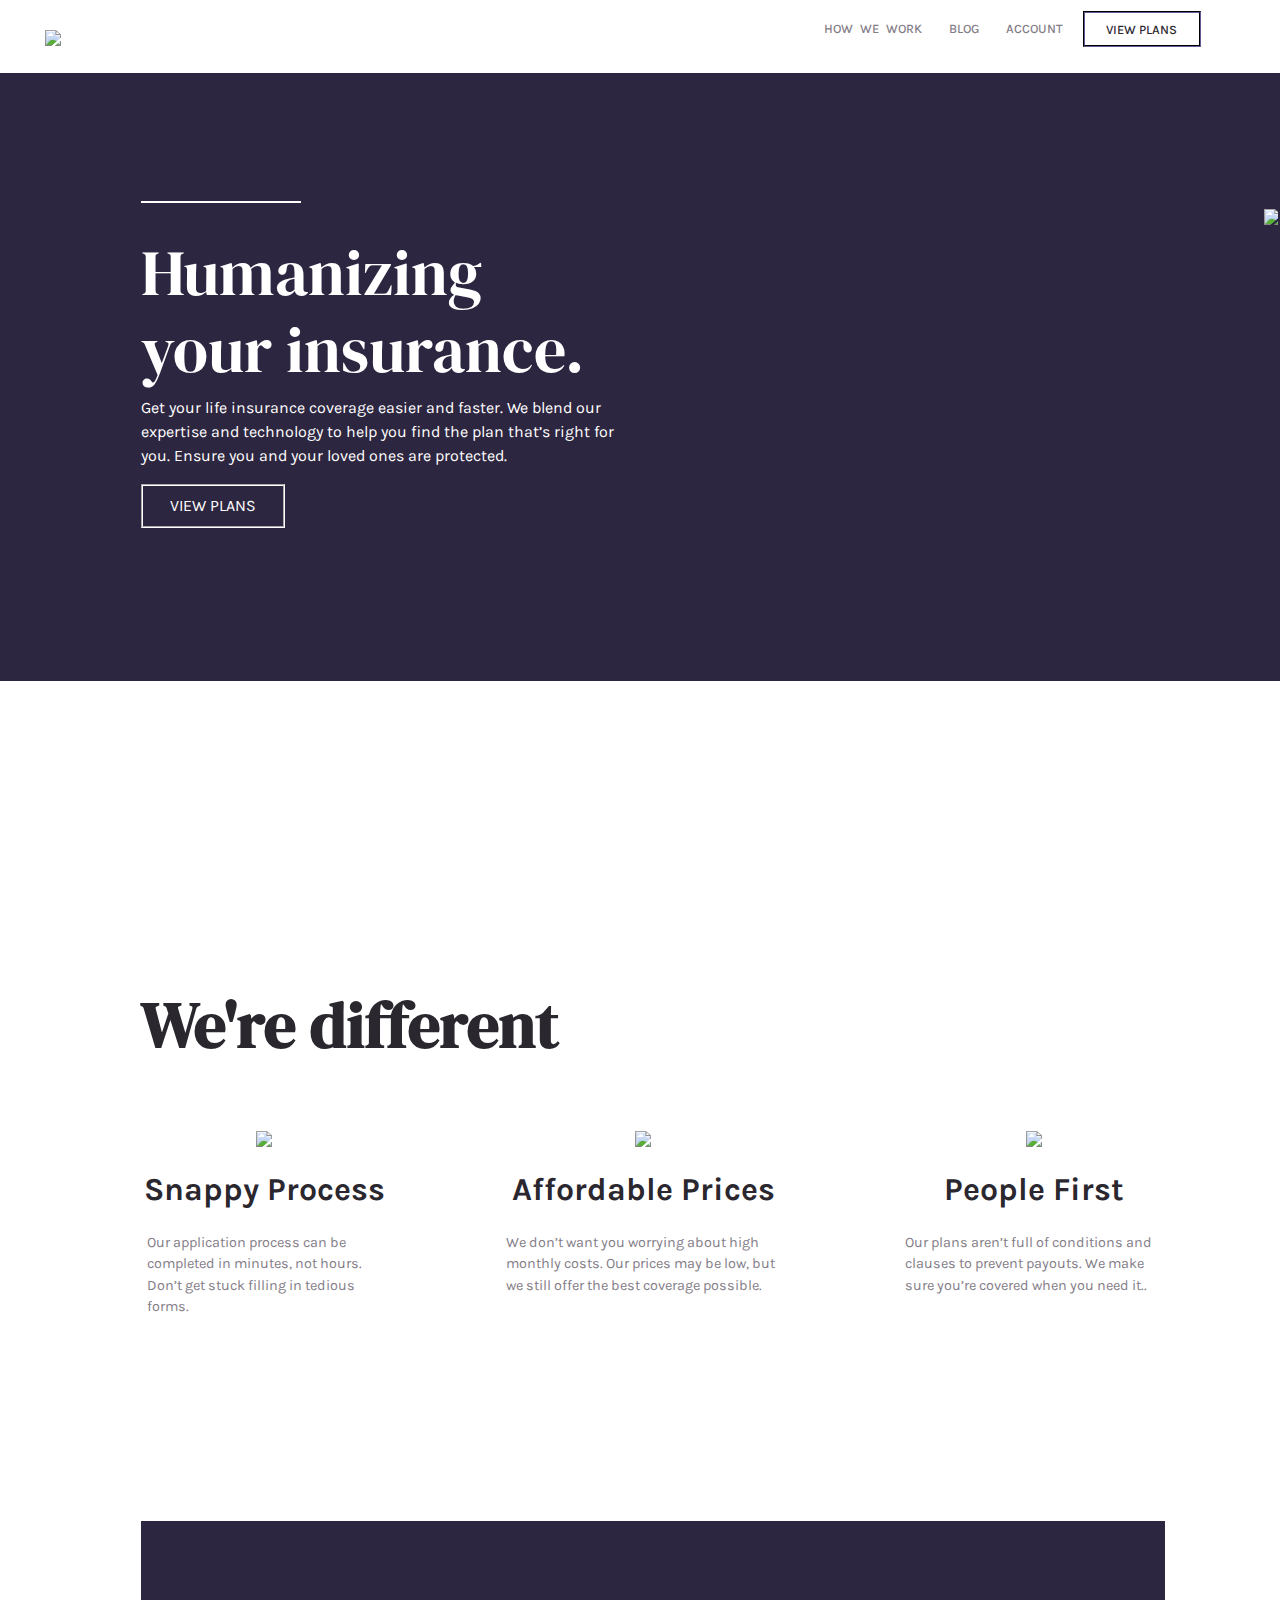
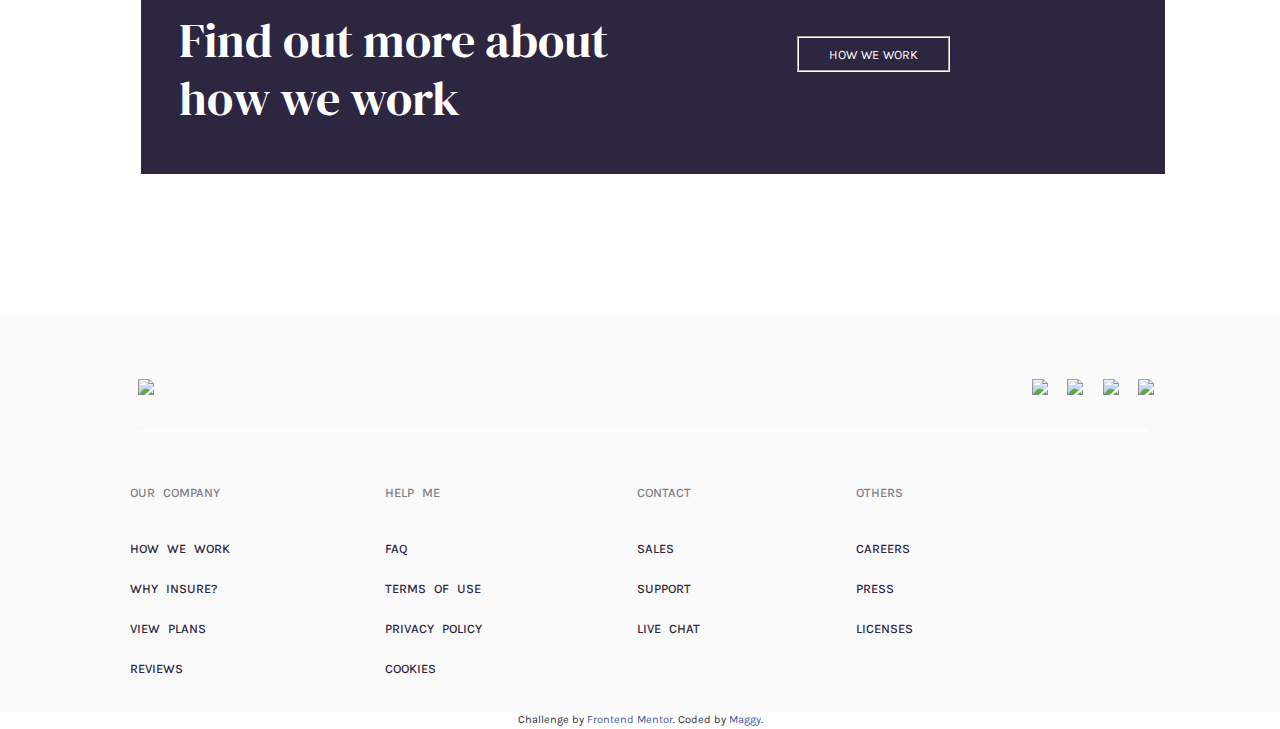
==== commit 3150948b: "Added some finishing touches....work almost donegit add .!" ====
--- a/index.html
+++ b/index.html
@@ -42,7 +42,7 @@
 
 <body>
 <!-- NAVBAR STARTS -->
- 
+<header class="header-container">
    <nav class="navbar navbar-expand-lg navbar-light" id="navbar">
 
 
@@ -76,8 +76,15 @@
     </ul>
 
   </div>
-</nav>
+</nav> </header>
 <!-- NAVBAR ENDS -->
+
+
+
+
+
+
+
 
 
 
@@ -88,11 +95,10 @@
 
 <!-- MAIN SECTION -->
 <main>
- 
-  
- <!-- <div id="line">
-  </div> -->
- 
+<div class="welcome">
+  <div class="left">
+   <div id="line"></div> 
+  
  <div id="content">
   
 
@@ -107,9 +113,11 @@
 <button class="plans">VIEW PLANS </button>  
 
  </div> 
-</div>
-
-</main>
+ 
+ </div> 
+</div>
+</div>
+</main> 
 <!-- MAIN SECTION ENDS-->
 
 
--- a/style.css
+++ b/style.css
@@ -1,15 +1,49 @@
-body{
+:root {
+/* COLORS */
+	--DarkViolet: hsl(256, 26%, 20%);
+	--GrayishBlue: hsl(216, 30%, 68%);
+	--VeryDarkViolet: hsl(270, 9%, 17%);
+	--DarkGrayishViolet: hsl(273, 4%, 51%);
+	--VeryLightGray: hsl(0, 0%, 98%);
+  
+/* FONTS */
+	--globalFont: "Karla", sans-serif;
+	--headerFont: "DM Serif Display", serif;
+  }
+
+
+  html,
+  body {
+	padding: 0;
+	margin: 0;
+	font-family: var(--globalFont);
+	color: var(--VeryDarkViolet);
+	box-sizing: border-box;
 	font-size: 16px;
-	font-family: 'Karla', sans-serif;
-	box-sizing: border-box;
-}
+  }
+  
+  body,
+  * {
+	transition: 0.2s;
+  }
+
+  h1,
+  h3{
+	font-family: var(--headerFont);
+  }
+  button {
+	border-style: none;
+	border: none;
+	cursor: pointer;
+  }
+
 #line{
  	margin: 20% auto 0 auto;
  	width: 10em;
  	border: groove 1px white;
 	height:0.1em;
 	border-radius: 5%;
- 	background-color:hsl(256, 26%, 20%);
+ 	background-color:var(--DarkViolet);;
  }
 
 
@@ -22,15 +56,16 @@
 
 }
 .navbar-nav {
-	background-color:hsl(256, 26%, 20%);
+	background-color:var(--DarkViolet);
 	text-align:center;
 	margin-top: 6%;
 	padding-top: 8%;
+	
 
 }
 
 .navbar-nav .nav-item .nav-link{
-color:white;
+color:var(--VeryLightGray);
 font-size: 1.2rem;
 word-spacing: 0.3em;
 font-weight:500;
@@ -38,9 +73,9 @@
 
 }
 .navbar-nav button{
-	border:groove 2px white;
-	background-color:hsl(256, 26%, 20%);
-	color:white;
+	border:groove 2px var(--VeryLightGray);
+	background-color:var(--DarkViolet);
+	color:var(--VeryLightGray);
 	width: 80%;
 	font-weight:600;
 	padding: 1em;
@@ -70,7 +105,7 @@
 
 
 /*MAIN SECTION*/
-#man{
+ #man{
 	max-width: 100%;
 }
 main{
@@ -111,8 +146,7 @@
 	border:none;
 	font-weight: 700;
 }
-
-
+ 
 
 
 
@@ -152,14 +186,15 @@
 /*THIRD SECTION*/
 
 #find{
-	background-color: hsl(256, 26%, 20%);
 	margin:5%;
 	color: white;
-	height: 25em;
-	padding:2em;
+	padding:3%;
 	width:90%;
 	display: flex;
 	flex-direction: column;
+    background: url("../images/bg-pattern-how-we-work-mobile.svg")
+      var(--DarkViolet) no-repeat;
+    background-position: right;
 }
 h3{
 
@@ -192,6 +227,8 @@
 
 /*FOOTER*/
 footer{
+	background: url("../images/bg-pattern-footer-mobile.svg")
+	var(--VeryLightGray) no-repeat;
 	background-color: hsl(0, 0%, 98%);
 	text-align: center;	
 }
@@ -236,7 +273,7 @@
 	font-weight: 500;
 	font-size: 0.8rem;
 	word-spacing: 0.4em;
-	font-family: 'DM Serif Display', serif;
+
 }
 #faq ul li:first-child{
 	padding-bottom: 2.0em;
@@ -265,13 +302,14 @@
 
 
 
-/*RESPONSIVENESS*/
+/* RESPONSIVENESS desktop view */
  @media(min-width:1000px){
 
 #line{
 	margin-top: 0;
 	margin-left: 11%;
 }
+
 #navbar{
 	padding-top: 0;
 	padding-bottom: 0;
@@ -321,15 +359,15 @@
 
 
 /*MAIN SECTION*/
-#content{
+ #content{
  	flex-direction: row-reverse;
  	flex-wrap: nowrap;
  
  }
  #man{
- 	margin-top:20%; 
- 	 padding-right: 20%;
- 	 /*position: relative;*/
+ 	margin-top:10%; 
+ 	 padding-right: 15%;
+ 	
  }
  
 main{
@@ -338,20 +376,25 @@
 }
 main #line{
 	display: block;
-	/*margin-top: 10%;*/
+	margin-top: 10%;
+	margin-bottom: 0;
 }
 
 h1{
-	
+	margin-top: 0.5em;
 	font-size: 4rem;
 	
+}
+.welcome {
+	display: flex;
+	flex-direction: row;
+	background: url("../images/bg-pattern-intro-right-desktop.svg") no-repeat;
+  background-position: 970px -100px;
 }
 main .content{
 	width:37%;
 	margin-left: 11%;
-}
-
-
+} 
 
 
 
@@ -401,9 +444,13 @@
 /*THIRD SECTION*/
  #find{
 	margin:11%;
-	height: 20em;
 	width:80%;
 	flex-direction: row;
+  background: url("../images/bg-pattern-how-we-work-desktop.svg")
+    var(--DarkViolet) no-repeat;
+  background-position: right;
+  
+
 }
 h3{
 	margin-right: 3em;
@@ -429,6 +476,9 @@
 /*FOOTER*/
 
 footer {
+	background: url("../images/bg-pattern-footer-desktop.svg")
+    var(--VeryLightGray) no-repeat;
+
 	text-align: left;
  
 }
@@ -464,6 +514,7 @@
 	
 }
 
+
 }
 
 
